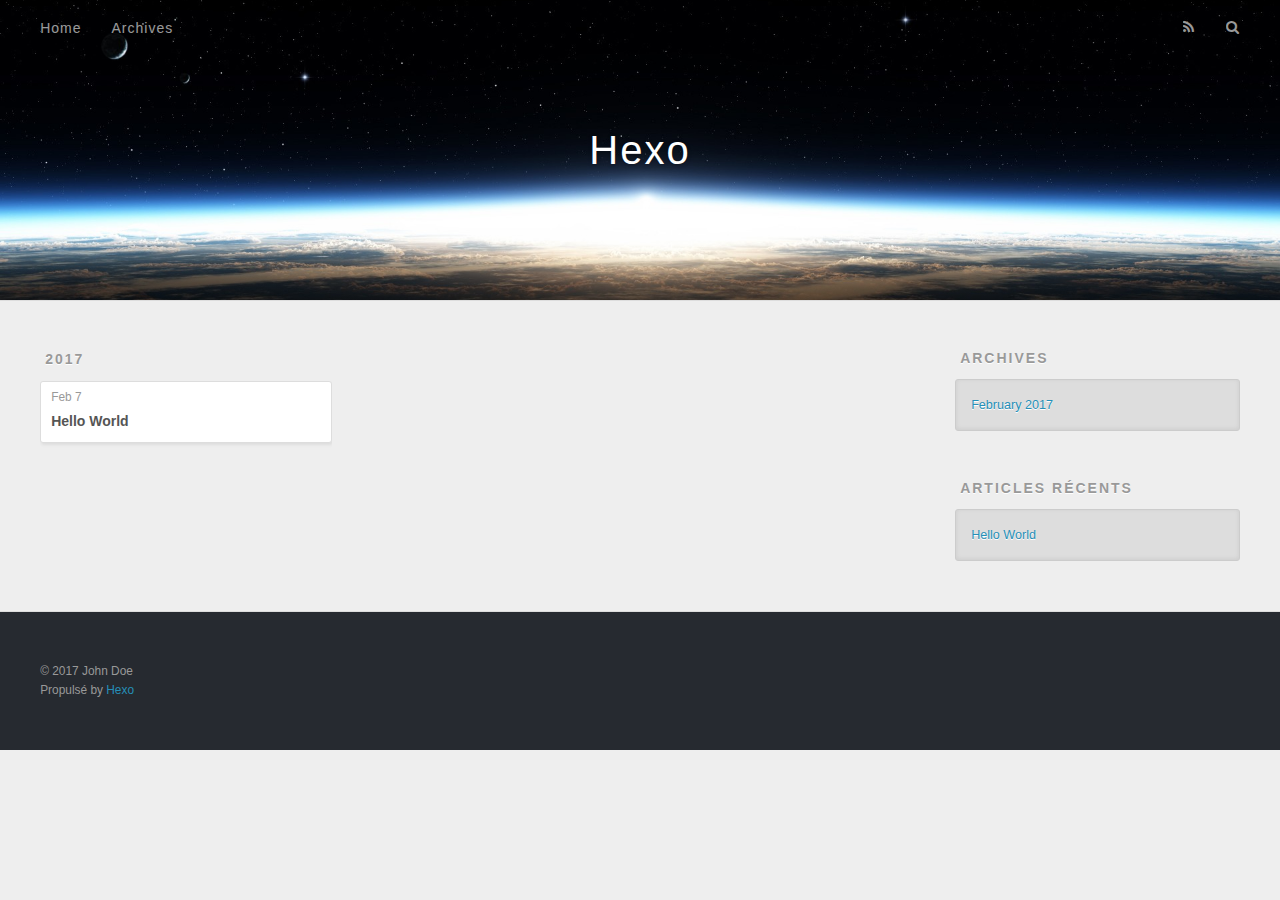
==== archives/index.html @ 450fa6f1 "Site updated: 2017-02-07 15:50:52" ====
<!DOCTYPE html>
<html>
<head>
  <meta charset="utf-8">
  
  <title>Archives | Hexo</title>
  <meta name="viewport" content="width=device-width, initial-scale=1, maximum-scale=1">
  <meta property="og:type" content="website">
<meta property="og:title" content="Hexo">
<meta property="og:url" content="http://yoursite.com/archives/index.html">
<meta property="og:site_name" content="Hexo">
<meta name="twitter:card" content="summary">
<meta name="twitter:title" content="Hexo">
  
    <link rel="alternate" href="/atom.xml" title="Hexo" type="application/atom+xml">
  
  
    <link rel="icon" href="/favicon.png">
  
  
    <link href="//fonts.googleapis.com/css?family=Source+Code+Pro" rel="stylesheet" type="text/css">
  
  <link rel="stylesheet" href="/css/style.css">
  

</head>

<body>
  <div id="container">
    <div id="wrap">
      <header id="header">
  <div id="banner"></div>
  <div id="header-outer" class="outer">
    <div id="header-title" class="inner">
      <h1 id="logo-wrap">
        <a href="/" id="logo">Hexo</a>
      </h1>
      
    </div>
    <div id="header-inner" class="inner">
      <nav id="main-nav">
        <a id="main-nav-toggle" class="nav-icon"></a>
        
          <a class="main-nav-link" href="/">Home</a>
        
          <a class="main-nav-link" href="/archives">Archives</a>
        
      </nav>
      <nav id="sub-nav">
        
          <a id="nav-rss-link" class="nav-icon" href="/atom.xml" title="Flux RSS"></a>
        
        <a id="nav-search-btn" class="nav-icon" title="Rechercher"></a>
      </nav>
      <div id="search-form-wrap">
        <form action="//google.com/search" method="get" accept-charset="UTF-8" class="search-form"><input type="search" name="q" results="0" class="search-form-input" placeholder="Search"><button type="submit" class="search-form-submit">&#xF002;</button><input type="hidden" name="sitesearch" value="http://yoursite.com"></form>
      </div>
    </div>
  </div>
</header>
      <div class="outer">
        <section id="main">
  
  
    
    
      
      
      <section class="archives-wrap">
        <div class="archive-year-wrap">
          <a href="/archives/2017" class="archive-year">2017</a>
        </div>
        <div class="archives">
    
    <article class="archive-article archive-type-post">
  <div class="archive-article-inner">
    <header class="archive-article-header">
      <a href="/2017/02/07/hello-world/" class="archive-article-date">
  <time datetime="2017-02-07T06:46:57.285Z" itemprop="datePublished">Feb 7</time>
</a>
      
  
    <h1 itemprop="name">
      <a class="archive-article-title" href="/2017/02/07/hello-world/">Hello World</a>
    </h1>
  

    </header>
  </div>
</article>
  
  
    </div></section>
  

</section>
        
          <aside id="sidebar">
  
    

  
    

  
    
  
    
  <div class="widget-wrap">
    <h3 class="widget-title">Archives</h3>
    <div class="widget">
      <ul class="archive-list"><li class="archive-list-item"><a class="archive-list-link" href="/archives/2017/02/">February 2017</a></li></ul>
    </div>
  </div>


  
    
  <div class="widget-wrap">
    <h3 class="widget-title">Articles récents</h3>
    <div class="widget">
      <ul>
        
          <li>
            <a href="/2017/02/07/hello-world/">Hello World</a>
          </li>
        
      </ul>
    </div>
  </div>

  
</aside>
        
      </div>
      <footer id="footer">
  
  <div class="outer">
    <div id="footer-info" class="inner">
      &copy; 2017 John Doe<br>
      Propulsé by <a href="http://hexo.io/" target="_blank">Hexo</a>
    </div>
  </div>
</footer>
    </div>
    <nav id="mobile-nav">
  
    <a href="/" class="mobile-nav-link">Home</a>
  
    <a href="/archives" class="mobile-nav-link">Archives</a>
  
</nav>
    

<script src="//ajax.googleapis.com/ajax/libs/jquery/2.0.3/jquery.min.js"></script>


  <link rel="stylesheet" href="/fancybox/jquery.fancybox.css">
  <script src="/fancybox/jquery.fancybox.pack.js"></script>


<script src="/js/script.js"></script>

  </div>
</body>
</html>
---- css/style.css ----
body {
  width: 100%;
}
body:before,
body:after {
  content: "";
  display: table;
}
body:after {
  clear: both;
}
html,
body,
div,
span,
applet,
object,
iframe,
h1,
h2,
h3,
h4,
h5,
h6,
p,
blockquote,
pre,
a,
abbr,
acronym,
address,
big,
cite,
code,
del,
dfn,
em,
img,
ins,
kbd,
q,
s,
samp,
small,
strike,
strong,
sub,
sup,
tt,
var,
dl,
dt,
dd,
ol,
ul,
li,
fieldset,
form,
label,
legend,
table,
caption,
tbody,
tfoot,
thead,
tr,
th,
td {
  margin: 0;
  padding: 0;
  border: 0;
  outline: 0;
  font-weight: inherit;
  font-style: inherit;
  font-family: inherit;
  font-size: 100%;
  vertical-align: baseline;
}
body {
  line-height: 1;
  color: #000;
  background: #fff;
}
ol,
ul {
  list-style: none;
}
table {
  border-collapse: separate;
  border-spacing: 0;
  vertical-align: middle;
}
caption,
th,
td {
  text-align: left;
  font-weight: normal;
  vertical-align: middle;
}
a img {
  border: none;
}
input,
button {
  margin: 0;
  padding: 0;
}
input::-moz-focus-inner,
button::-moz-focus-inner {
  border: 0;
  padding: 0;
}
@font-face {
  font-family: FontAwesome;
  font-style: normal;
  font-weight: normal;
  src: url("fonts/fontawesome-webfont.eot?v=#4.0.3");
  src: url("fonts/fontawesome-webfont.eot?#iefix&v=#4.0.3") format("embedded-opentype"), url("fonts/fontawesome-webfont.woff?v=#4.0.3") format("woff"), url("fonts/fontawesome-webfont.ttf?v=#4.0.3") format("truetype"), url("fonts/fontawesome-webfont.svg#fontawesomeregular?v=#4.0.3") format("svg");
}
html,
body,
#container {
  height: 100%;
}
body {
  background: #eee;
  font: 14px "Helvetica Neue", Helvetica, Arial, sans-serif;
  -webkit-text-size-adjust: 100%;
}
.outer {
  max-width: 1220px;
  margin: 0 auto;
  padding: 0 20px;
}
.outer:before,
.outer:after {
  content: "";
  display: table;
}
.outer:after {
  clear: both;
}
.inner {
  display: inline;
  float: left;
  width: 98.33333333333333%;
  margin: 0 0.833333333333333%;
}
.left,
.alignleft {
  float: left;
}
.right,
.alignright {
  float: right;
}
.clear {
  clear: both;
}
#container {
  position: relative;
}
.mobile-nav-on {
  overflow: hidden;
}
#wrap {
  height: 100%;
  width: 100%;
  position: absolute;
  top: 0;
  left: 0;
  -webkit-transition: 0.2s ease-out;
  -moz-transition: 0.2s ease-out;
  -ms-transition: 0.2s ease-out;
  transition: 0.2s ease-out;
  z-index: 1;
  background: #eee;
}
.mobile-nav-on #wrap {
  left: 280px;
}
@media screen and (min-width: 768px) {
  #main {
    display: inline;
    float: left;
    width: 73.33333333333333%;
    margin: 0 0.833333333333333%;
  }
}
.article-date,
.article-category-link,
.archive-year,
.widget-title {
  text-decoration: none;
  text-transform: uppercase;
  letter-spacing: 2px;
  color: #999;
  margin-bottom: 1em;
  margin-left: 5px;
  line-height: 1em;
  text-shadow: 0 1px #fff;
  font-weight: bold;
}
.article-inner,
.archive-article-inner {
  background: #fff;
  -webkit-box-shadow: 1px 2px 3px #ddd;
  box-shadow: 1px 2px 3px #ddd;
  border: 1px solid #ddd;
  border-radius: 3px;
}
.article-entry h1,
.widget h1 {
  font-size: 2em;
}
.article-entry h2,
.widget h2 {
  font-size: 1.5em;
}
.article-entry h3,
.widget h3 {
  font-size: 1.3em;
}
.article-entry h4,
.widget h4 {
  font-size: 1.2em;
}
.article-entry h5,
.widget h5 {
  font-size: 1em;
}
.article-entry h6,
.widget h6 {
  font-size: 1em;
  color: #999;
}
.article-entry hr,
.widget hr {
  border: 1px dashed #ddd;
}
.article-entry strong,
.widget strong {
  font-weight: bold;
}
.article-entry em,
.widget em,
.article-entry cite,
.widget cite {
  font-style: italic;
}
.article-entry sup,
.widget sup,
.article-entry sub,
.widget sub {
  font-size: 0.75em;
  line-height: 0;
  position: relative;
  vertical-align: baseline;
}
.article-entry sup,
.widget sup {
  top: -0.5em;
}
.article-entry sub,
.widget sub {
  bottom: -0.2em;
}
.article-entry small,
.widget small {
  font-size: 0.85em;
}
.article-entry acronym,
.widget acronym,
.article-entry abbr,
.widget abbr {
  border-bottom: 1px dotted;
}
.article-entry ul,
.widget ul,
.article-entry ol,
.widget ol,
.article-entry dl,
.widget dl {
  margin: 0 20px;
  line-height: 1.6em;
}
.article-entry ul ul,
.widget ul ul,
.article-entry ol ul,
.widget ol ul,
.article-entry ul ol,
.widget ul ol,
.article-entry ol ol,
.widget ol ol {
  margin-top: 0;
  margin-bottom: 0;
}
.article-entry ul,
.widget ul {
  list-style: disc;
}
.article-entry ol,
.widget ol {
  list-style: decimal;
}
.article-entry dt,
.widget dt {
  font-weight: bold;
}
#header {
  height: 300px;
  position: relative;
  border-bottom: 1px solid #ddd;
}
#header:before,
#header:after {
  content: "";
  position: absolute;
  left: 0;
  right: 0;
  height: 40px;
}
#header:before {
  top: 0;
  background: -webkit-linear-gradient(rgba(0,0,0,0.2), transparent);
  background: -moz-linear-gradient(rgba(0,0,0,0.2), transparent);
  background: -ms-linear-gradient(rgba(0,0,0,0.2), transparent);
  background: linear-gradient(rgba(0,0,0,0.2), transparent);
}
#header:after {
  bottom: 0;
  background: -webkit-linear-gradient(transparent, rgba(0,0,0,0.2));
  background: -moz-linear-gradient(transparent, rgba(0,0,0,0.2));
  background: -ms-linear-gradient(transparent, rgba(0,0,0,0.2));
  background: linear-gradient(transparent, rgba(0,0,0,0.2));
}
#header-outer {
  height: 100%;
  position: relative;
}
#header-inner {
  position: relative;
  overflow: hidden;
}
#banner {
  position: absolute;
  top: 0;
  left: 0;
  width: 100%;
  height: 100%;
  background: url("images/banner.jpg") center #000;
  -webkit-background-size: cover;
  -moz-background-size: cover;
  background-size: cover;
  z-index: -1;
}
#header-title {
  text-align: center;
  height: 40px;
  position: absolute;
  top: 50%;
  left: 0;
  margin-top: -20px;
}
#logo,
#subtitle {
  text-decoration: none;
  color: #fff;
  font-weight: 300;
  text-shadow: 0 1px 4px rgba(0,0,0,0.3);
}
#logo {
  font-size: 40px;
  line-height: 40px;
  letter-spacing: 2px;
}
#subtitle {
  font-size: 16px;
  line-height: 16px;
  letter-spacing: 1px;
}
#subtitle-wrap {
  margin-top: 16px;
}
#main-nav {
  float: left;
  margin-left: -15px;
}
.nav-icon,
.main-nav-link {
  float: left;
  color: #fff;
  opacity: 0.6;
  text-decoration: none;
  text-shadow: 0 1px rgba(0,0,0,0.2);
  -webkit-transition: opacity 0.2s;
  -moz-transition: opacity 0.2s;
  -ms-transition: opacity 0.2s;
  transition: opacity 0.2s;
  display: block;
  padding: 20px 15px;
}
.nav-icon:hover,
.main-nav-link:hover {
  opacity: 1;
}
.nav-icon {
  font-family: FontAwesome;
  text-align: center;
  font-size: 14px;
  width: 14px;
  height: 14px;
  padding: 20px 15px;
  position: relative;
  cursor: pointer;
}
.main-nav-link {
  font-weight: 300;
  letter-spacing: 1px;
}
@media screen and (max-width: 479px) {
  .main-nav-link {
    display: none;
  }
}
#main-nav-toggle {
  display: none;
}
#main-nav-toggle:before {
  content: "\f0c9";
}
@media screen and (max-width: 479px) {
  #main-nav-toggle {
    display: block;
  }
}
#sub-nav {
  float: right;
  margin-right: -15px;
}
#nav-rss-link:before {
  content: "\f09e";
}
#nav-search-btn:before {
  content: "\f002";
}
#search-form-wrap {
  position: absolute;
  top: 15px;
  width: 150px;
  height: 30px;
  right: -150px;
  opacity: 0;
  -webkit-transition: 0.2s ease-out;
  -moz-transition: 0.2s ease-out;
  -ms-transition: 0.2s ease-out;
  transition: 0.2s ease-out;
}
#search-form-wrap.on {
  opacity: 1;
  right: 0;
}
@media screen and (max-width: 479px) {
  #search-form-wrap {
    width: 100%;
    right: -100%;
  }
}
.search-form {
  position: absolute;
  top: 0;
  left: 0;
  right: 0;
  background: #fff;
  padding: 5px 15px;
  border-radius: 15px;
  -webkit-box-shadow: 0 0 10px rgba(0,0,0,0.3);
  box-shadow: 0 0 10px rgba(0,0,0,0.3);
}
.search-form-input {
  border: none;
  background: none;
  color: #555;
  width: 100%;
  font: 13px "Helvetica Neue", Helvetica, Arial, sans-serif;
  outline: none;
}
.search-form-input::-webkit-search-results-decoration,
.search-form-input::-webkit-search-cancel-button {
  -webkit-appearance: none;
}
.search-form-submit {
  position: absolute;
  top: 50%;
  right: 10px;
  margin-top: -7px;
  font: 13px FontAwesome;
  border: none;
  background: none;
  color: #bbb;
  cursor: pointer;
}
.search-form-submit:hover,
.search-form-submit:focus {
  color: #777;
}
.article {
  margin: 50px 0;
}
.article-inner {
  overflow: hidden;
}
.article-meta:before,
.article-meta:after {
  content: "";
  display: table;
}
.article-meta:after {
  clear: both;
}
.article-date {
  float: left;
}
.article-category {
  float: left;
  line-height: 1em;
  color: #ccc;
  text-shadow: 0 1px #fff;
  margin-left: 8px;
}
.article-category:before {
  content: "\2022";
}
.article-category-link {
  margin: 0 12px 1em;
}
.article-header {
  padding: 20px 20px 0;
}
.article-title {
  text-decoration: none;
  font-size: 2em;
  font-weight: bold;
  color: #555;
  line-height: 1.1em;
  -webkit-transition: color 0.2s;
  -moz-transition: color 0.2s;
  -ms-transition: color 0.2s;
  transition: color 0.2s;
}
a.article-title:hover {
  color: #258fb8;
}
.article-entry {
  color: #555;
  padding: 0 20px;
}
.article-entry:before,
.article-entry:after {
  content: "";
  display: table;
}
.article-entry:after {
  clear: both;
}
.article-entry p,
.article-entry table {
  line-height: 1.6em;
  margin: 1.6em 0;
}
.article-entry h1,
.article-entry h2,
.article-entry h3,
.article-entry h4,
.article-entry h5,
.article-entry h6 {
  font-weight: bold;
}
.article-entry h1,
.article-entry h2,
.article-entry h3,
.article-entry h4,
.article-entry h5,
.article-entry h6 {
  line-height: 1.1em;
  margin: 1.1em 0;
}
.article-entry a {
  color: #258fb8;
  text-decoration: none;
}
.article-entry a:hover {
  text-decoration: underline;
}
.article-entry ul,
.article-entry ol,
.article-entry dl {
  margin-top: 1.6em;
  margin-bottom: 1.6em;
}
.article-entry img,
.article-entry video {
  max-width: 100%;
  height: auto;
  display: block;
  margin: auto;
}
.article-entry iframe {
  border: none;
}
.article-entry table {
  width: 100%;
  border-collapse: collapse;
  border-spacing: 0;
}
.article-entry th {
  font-weight: bold;
  border-bottom: 3px solid #ddd;
  padding-bottom: 0.5em;
}
.article-entry td {
  border-bottom: 1px solid #ddd;
  padding: 10px 0;
}
.article-entry blockquote {
  font-family: Georgia, "Times New Roman", serif;
  font-size: 1.4em;
  margin: 1.6em 20px;
  text-align: center;
}
.article-entry blockquote footer {
  font-size: 14px;
  margin: 1.6em 0;
  font-family: "Helvetica Neue", Helvetica, Arial, sans-serif;
}
.article-entry blockquote footer cite:before {
  content: "—";
  padding: 0 0.5em;
}
.article-entry .pullquote {
  text-align: left;
  width: 45%;
  margin: 0;
}
.article-entry .pullquote.left {
  margin-left: 0.5em;
  margin-right: 1em;
}
.article-entry .pullquote.right {
  margin-right: 0.5em;
  margin-left: 1em;
}
.article-entry .caption {
  color: #999;
  display: block;
  font-size: 0.9em;
  margin-top: 0.5em;
  position: relative;
  text-align: center;
}
.article-entry .video-container {
  position: relative;
  padding-top: 56.25%;
  height: 0;
  overflow: hidden;
}
.article-entry .video-container iframe,
.article-entry .video-container object,
.article-entry .video-container embed {
  position: absolute;
  top: 0;
  left: 0;
  width: 100%;
  height: 100%;
  margin-top: 0;
}
.article-more-link a {
  display: inline-block;
  line-height: 1em;
  padding: 6px 15px;
  border-radius: 15px;
  background: #eee;
  color: #999;
  text-shadow: 0 1px #fff;
  text-decoration: none;
}
.article-more-link a:hover {
  background: #258fb8;
  color: #fff;
  text-decoration: none;
  text-shadow: 0 1px #1e7293;
}
.article-footer {
  font-size: 0.85em;
  line-height: 1.6em;
  border-top: 1px solid #ddd;
  padding-top: 1.6em;
  margin: 0 20px 20px;
}
.article-footer:before,
.article-footer:after {
  content: "";
  display: table;
}
.article-footer:after {
  clear: both;
}
.article-footer a {
  color: #999;
  text-decoration: none;
}
.article-footer a:hover {
  color: #555;
}
.article-tag-list-item {
  float: left;
  margin-right: 10px;
}
.article-tag-list-link:before {
  content: "#";
}
.article-comment-link {
  float: right;
}
.article-comment-link:before {
  content: "\f075";
  font-family: FontAwesome;
  padding-right: 8px;
}
.article-share-link {
  cursor: pointer;
  float: right;
  margin-left: 20px;
}
.article-share-link:before {
  content: "\f064";
  font-family: FontAwesome;
  padding-right: 6px;
}
#article-nav {
  position: relative;
}
#article-nav:before,
#article-nav:after {
  content: "";
  display: table;
}
#article-nav:after {
  clear: both;
}
@media screen and (min-width: 768px) {
  #article-nav {
    margin: 50px 0;
  }
  #article-nav:before {
    width: 8px;
    height: 8px;
    position: absolute;
    top: 50%;
    left: 50%;
    margin-top: -4px;
    margin-left: -4px;
    content: "";
    border-radius: 50%;
    background: #ddd;
    -webkit-box-shadow: 0 1px 2px #fff;
    box-shadow: 0 1px 2px #fff;
  }
}
.article-nav-link-wrap {
  text-decoration: none;
  text-shadow: 0 1px #fff;
  color: #999;
  -webkit-box-sizing: border-box;
  -moz-box-sizing: border-box;
  box-sizing: border-box;
  margin-top: 50px;
  text-align: center;
  display: block;
}
.article-nav-link-wrap:hover {
  color: #555;
}
@media screen and (min-width: 768px) {
  .article-nav-link-wrap {
    width: 50%;
    margin-top: 0;
  }
}
@media screen and (min-width: 768px) {
  #article-nav-newer {
    float: left;
    text-align: right;
    padding-right: 20px;
  }
}
@media screen and (min-width: 768px) {
  #article-nav-older {
    float: right;
    text-align: left;
    padding-left: 20px;
  }
}
.article-nav-caption {
  text-transform: uppercase;
  letter-spacing: 2px;
  color: #ddd;
  line-height: 1em;
  font-weight: bold;
}
#article-nav-newer .article-nav-caption {
  margin-right: -2px;
}
.article-nav-title {
  font-size: 0.85em;
  line-height: 1.6em;
  margin-top: 0.5em;
}
.article-share-box {
  position: absolute;
  display: none;
  background: #fff;
  -webkit-box-shadow: 1px 2px 10px rgba(0,0,0,0.2);
  box-shadow: 1px 2px 10px rgba(0,0,0,0.2);
  border-radius: 3px;
  margin-left: -145px;
  overflow: hidden;
  z-index: 1;
}
.article-share-box.on {
  display: block;
}
.article-share-input {
  width: 100%;
  background: none;
  -webkit-box-sizing: border-box;
  -moz-box-sizing: border-box;
  box-sizing: border-box;
  font: 14px "Helvetica Neue", Helvetica, Arial, sans-serif;
  padding: 0 15px;
  color: #555;
  outline: none;
  border: 1px solid #ddd;
  border-radius: 3px 3px 0 0;
  height: 36px;
  line-height: 36px;
}
.article-share-links {
  background: #eee;
}
.article-share-links:before,
.article-share-links:after {
  content: "";
  display: table;
}
.article-share-links:after {
  clear: both;
}
.article-share-twitter,
.article-share-facebook,
.article-share-pinterest,
.article-share-google {
  width: 50px;
  height: 36px;
  display: block;
  float: left;
  position: relative;
  color: #999;
  text-shadow: 0 1px #fff;
}
.article-share-twitter:before,
.article-share-facebook:before,
.article-share-pinterest:before,
.article-share-google:before {
  font-size: 20px;
  font-family: FontAwesome;
  width: 20px;
  height: 20px;
  position: absolute;
  top: 50%;
  left: 50%;
  margin-top: -10px;
  margin-left: -10px;
  text-align: center;
}
.article-share-twitter:hover,
.article-share-facebook:hover,
.article-share-pinterest:hover,
.article-share-google:hover {
  color: #fff;
}
.article-share-twitter:before {
  content: "\f099";
}
.article-share-twitter:hover {
  background: #00aced;
  text-shadow: 0 1px #008abe;
}
.article-share-facebook:before {
  content: "\f09a";
}
.article-share-facebook:hover {
  background: #3b5998;
  text-shadow: 0 1px #2f477a;
}
.article-share-pinterest:before {
  content: "\f0d2";
}
.article-share-pinterest:hover {
  background: #cb2027;
  text-shadow: 0 1px #a21a1f;
}
.article-share-google:before {
  content: "\f0d5";
}
.article-share-google:hover {
  background: #dd4b39;
  text-shadow: 0 1px #be3221;
}
.article-gallery {
  background: #000;
  position: relative;
}
.article-gallery-photos {
  position: relative;
  overflow: hidden;
}
.article-gallery-img {
  display: none;
  max-width: 100%;
}
.article-gallery-img:first-child {
  display: block;
}
.article-gallery-img.loaded {
  position: absolute;
  display: block;
}
.article-gallery-img img {
  display: block;
  max-width: 100%;
  margin: 0 auto;
}
#comments {
  background: #fff;
  -webkit-box-shadow: 1px 2px 3px #ddd;
  box-shadow: 1px 2px 3px #ddd;
  padding: 20px;
  border: 1px solid #ddd;
  border-radius: 3px;
  margin: 50px 0;
}
#comments a {
  color: #258fb8;
}
.archives-wrap {
  margin: 50px 0;
}
.archives:before,
.archives:after {
  content: "";
  display: table;
}
.archives:after {
  clear: both;
}
.archive-year-wrap {
  margin-bottom: 1em;
}
.archives {
  -webkit-column-gap: 10px;
  -moz-column-gap: 10px;
  column-gap: 10px;
}
@media screen and (min-width: 480px) and (max-width: 767px) {
  .archives {
    -webkit-column-count: 2;
    -moz-column-count: 2;
    column-count: 2;
  }
}
@media screen and (min-width: 768px) {
  .archives {
    -webkit-column-count: 3;
    -moz-column-count: 3;
    column-count: 3;
  }
}
.archive-article {
  -webkit-column-break-inside: avoid;
  page-break-inside: avoid;
  overflow: hidden;
  break-inside: avoid-column;
}
.archive-article-inner {
  padding: 10px;
  margin-bottom: 15px;
}
.archive-article-title {
  text-decoration: none;
  font-weight: bold;
  color: #555;
  -webkit-transition: color 0.2s;
  -moz-transition: color 0.2s;
  -ms-transition: color 0.2s;
  transition: color 0.2s;
  line-height: 1.6em;
}
.archive-article-title:hover {
  color: #258fb8;
}
.archive-article-footer {
  margin-top: 1em;
}
.archive-article-date {
  color: #999;
  text-decoration: none;
  font-size: 0.85em;
  line-height: 1em;
  margin-bottom: 0.5em;
  display: block;
}
#page-nav {
  margin: 50px auto;
  background: #fff;
  -webkit-box-shadow: 1px 2px 3px #ddd;
  box-shadow: 1px 2px 3px #ddd;
  border: 1px solid #ddd;
  border-radius: 3px;
  text-align: center;
  color: #999;
  overflow: hidden;
}
#page-nav:before,
#page-nav:after {
  content: "";
  display: table;
}
#page-nav:after {
  clear: both;
}
#page-nav a,
#page-nav span {
  padding: 10px 20px;
  line-height: 1;
  height: 2ex;
}
#page-nav a {
  color: #999;
  text-decoration: none;
}
#page-nav a:hover {
  background: #999;
  color: #fff;
}
#page-nav .prev {
  float: left;
}
#page-nav .next {
  float: right;
}
#page-nav .page-number {
  display: inline-block;
}
@media screen and (max-width: 479px) {
  #page-nav .page-number {
    display: none;
  }
}
#page-nav .current {
  color: #555;
  font-weight: bold;
}
#page-nav .space {
  color: #ddd;
}
#footer {
  background: #262a30;
  padding: 50px 0;
  border-top: 1px solid #ddd;
  color: #999;
}
#footer a {
  color: #258fb8;
  text-decoration: none;
}
#footer a:hover {
  text-decoration: underline;
}
#footer-info {
  line-height: 1.6em;
  font-size: 0.85em;
}
.article-entry pre,
.article-entry .highlight {
  background: #2d2d2d;
  margin: 0 -20px;
  padding: 15px 20px;
  border-style: solid;
  border-color: #ddd;
  border-width: 1px 0;
  overflow: auto;
  color: #ccc;
  line-height: 22.400000000000002px;
}
.article-entry .highlight .gutter pre,
.article-entry .gist .gist-file .gist-data .line-numbers {
  color: #666;
  font-size: 0.85em;
}
.article-entry pre,
.article-entry code {
  font-family: "Source Code Pro", Consolas, Monaco, Menlo, Consolas, monospace;
}
.article-entry code {
  background: #eee;
  text-shadow: 0 1px #fff;
  padding: 0 0.3em;
}
.article-entry pre code {
  background: none;
  text-shadow: none;
  padding: 0;
}
.article-entry .highlight pre {
  border: none;
  margin: 0;
  padding: 0;
}
.article-entry .highlight table {
  margin: 0;
  width: auto;
}
.article-entry .highlight td {
  border: none;
  padding: 0;
}
.article-entry .highlight figcaption {
  font-size: 0.85em;
  color: #999;
  line-height: 1em;
  margin-bottom: 1em;
}
.article-entry .highlight figcaption:before,
.article-entry .highlight figcaption:after {
  content: "";
  display: table;
}
.article-entry .highlight figcaption:after {
  clear: both;
}
.article-entry .highlight figcaption a {
  float: right;
}
.article-entry .highlight .gutter pre {
  text-align: right;
  padding-right: 20px;
}
.article-entry .highlight .line {
  height: 22.400000000000002px;
}
.article-entry .highlight .line.marked {
  background: #515151;
}
.article-entry .gist {
  margin: 0 -20px;
  border-style: solid;
  border-color: #ddd;
  border-width: 1px 0;
  background: #2d2d2d;
  padding: 15px 20px 15px 0;
}
.article-entry .gist .gist-file {
  border: none;
  font-family: "Source Code Pro", Consolas, Monaco, Menlo, Consolas, monospace;
  margin: 0;
}
.article-entry .gist .gist-file .gist-data {
  background: none;
  border: none;
}
.article-entry .gist .gist-file .gist-data .line-numbers {
  background: none;
  border: none;
  padding: 0 20px 0 0;
}
.article-entry .gist .gist-file .gist-data .line-data {
  padding: 0 !important;
}
.article-entry .gist .gist-file .highlight {
  margin: 0;
  padding: 0;
  border: none;
}
.article-entry .gist .gist-file .gist-meta {
  background: #2d2d2d;
  color: #999;
  font: 0.85em "Helvetica Neue", Helvetica, Arial, sans-serif;
  text-shadow: 0 0;
  padding: 0;
  margin-top: 1em;
  margin-left: 20px;
}
.article-entry .gist .gist-file .gist-meta a {
  color: #258fb8;
  font-weight: normal;
}
.article-entry .gist .gist-file .gist-meta a:hover {
  text-decoration: underline;
}
pre .comment,
pre .title {
  color: #999;
}
pre .variable,
pre .attribute,
pre .tag,
pre .regexp,
pre .ruby .constant,
pre .xml .tag .title,
pre .xml .pi,
pre .xml .doctype,
pre .html .doctype,
pre .css .id,
pre .css .class,
pre .css .pseudo {
  color: #f2777a;
}
pre .number,
pre .preprocessor,
pre .built_in,
pre .literal,
pre .params,
pre .constant {
  color: #f99157;
}
pre .class,
pre .ruby .class .title,
pre .css .rules .attribute {
  color: #9c9;
}
pre .string,
pre .value,
pre .inheritance,
pre .header,
pre .ruby .symbol,
pre .xml .cdata {
  color: #9c9;
}
pre .css .hexcolor {
  color: #6cc;
}
pre .function,
pre .python .decorator,
pre .python .title,
pre .ruby .function .title,
pre .ruby .title .keyword,
pre .perl .sub,
pre .javascript .title,
pre .coffeescript .title {
  color: #69c;
}
pre .keyword,
pre .javascript .function {
  color: #c9c;
}
@media screen and (max-width: 479px) {
  #mobile-nav {
    position: absolute;
    top: 0;
    left: 0;
    width: 280px;
    height: 100%;
    background: #191919;
    border-right: 1px solid #fff;
  }
}
@media screen and (max-width: 479px) {
  .mobile-nav-link {
    display: block;
    color: #999;
    text-decoration: none;
    padding: 15px 20px;
    font-weight: bold;
  }
  .mobile-nav-link:hover {
    color: #fff;
  }
}
@media screen and (min-width: 768px) {
  #sidebar {
    display: inline;
    float: left;
    width: 23.333333333333332%;
    margin: 0 0.833333333333333%;
  }
}
.widget-wrap {
  margin: 50px 0;
}
.widget {
  color: #777;
  text-shadow: 0 1px #fff;
  background: #ddd;
  -webkit-box-shadow: 0 -1px 4px #ccc inset;
  box-shadow: 0 -1px 4px #ccc inset;
  border: 1px solid #ccc;
  padding: 15px;
  border-radius: 3px;
}
.widget a {
  color: #258fb8;
  text-decoration: none;
}
.widget a:hover {
  text-decoration: underline;
}
.widget ul ul,
.widget ol ul,
.widget dl ul,
.widget ul ol,
.widget ol ol,
.widget dl ol,
.widget ul dl,
.widget ol dl,
.widget dl dl {
  margin-left: 15px;
  list-style: disc;
}
.widget {
  line-height: 1.6em;
  word-wrap: break-word;
  font-size: 0.9em;
}
.widget ul,
.widget ol {
  list-style: none;
  margin: 0;
}
.widget ul ul,
.widget ol ul,
.widget ul ol,
.widget ol ol {
  margin: 0 20px;
}
.widget ul ul,
.widget ol ul {
  list-style: disc;
}
.widget ul ol,
.widget ol ol {
  list-style: decimal;
}
.category-list-count,
.tag-list-count,
.archive-list-count {
  padding-left: 5px;
  color: #999;
  font-size: 0.85em;
}
.category-list-count:before,
.tag-list-count:before,
.archive-list-count:before {
  content: "(";
}
.category-list-count:after,
.tag-list-count:after,
.archive-list-count:after {
  content: ")";
}
.tagcloud a {
  margin-right: 5px;
  display: inline-block;
}
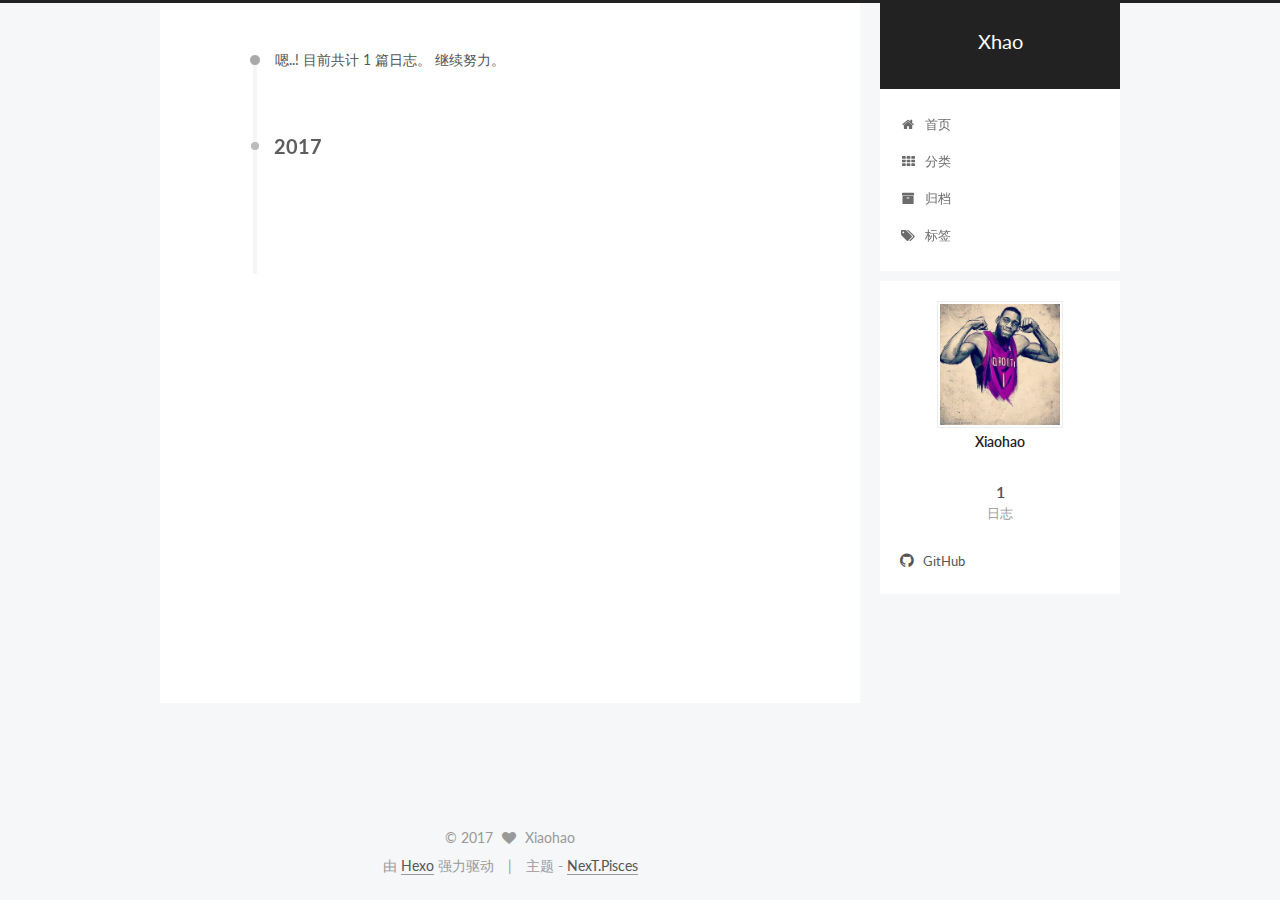
==== commit d52259ef: "Site updated: 2017-02-07 17:08:26" ====
--- a/archives/index.html
+++ b/archives/index.html
@@ -1,166 +1,550 @@
-<!DOCTYPE html>
-<html>
+<!doctype html>
+
+
+
+  
+
+
+<html class="theme-next pisces use-motion" lang="zh-Hans">
 <head>
-  <meta charset="utf-8">
-  
-  <title>Archives | Hexo</title>
-  <meta name="viewport" content="width=device-width, initial-scale=1, maximum-scale=1">
-  <meta property="og:type" content="website">
-<meta property="og:title" content="Hexo">
+  <meta charset="UTF-8"/>
+<meta http-equiv="X-UA-Compatible" content="IE=edge" />
+<meta name="viewport" content="width=device-width, initial-scale=1, maximum-scale=1"/>
+
+
+
+<meta http-equiv="Cache-Control" content="no-transform" />
+<meta http-equiv="Cache-Control" content="no-siteapp" />
+
+
+
+
+
+
+
+
+
+
+
+
+
+
+
+  
+  
+  <link href="/lib/fancybox/source/jquery.fancybox.css?v=2.1.5" rel="stylesheet" type="text/css" />
+
+
+
+
+  
+  
+  
+  
+
+  
+    
+    
+  
+
+  
+
+  
+
+  
+
+  
+
+  
+    
+    
+    <link href="//fonts.googleapis.com/css?family=Lato:300,300italic,400,400italic,700,700italic&subset=latin,latin-ext" rel="stylesheet" type="text/css">
+  
+
+
+
+
+
+
+<link href="/lib/font-awesome/css/font-awesome.min.css?v=4.6.2" rel="stylesheet" type="text/css" />
+
+<link href="/css/main.css?v=5.1.0" rel="stylesheet" type="text/css" />
+
+
+  <meta name="keywords" content="Hexo, NexT" />
+
+
+
+
+
+
+
+
+  <link rel="shortcut icon" type="image/x-icon" href="/favicon.ico?v=5.1.0" />
+
+
+
+
+
+
+<meta property="og:type" content="website">
+<meta property="og:title" content="Xhao">
 <meta property="og:url" content="http://yoursite.com/archives/index.html">
-<meta property="og:site_name" content="Hexo">
+<meta property="og:site_name" content="Xhao">
 <meta name="twitter:card" content="summary">
-<meta name="twitter:title" content="Hexo">
-  
-    <link rel="alternate" href="/atom.xml" title="Hexo" type="application/atom+xml">
-  
-  
-    <link rel="icon" href="/favicon.png">
-  
-  
-    <link href="//fonts.googleapis.com/css?family=Source+Code+Pro" rel="stylesheet" type="text/css">
-  
-  <link rel="stylesheet" href="/css/style.css">
-  
-
+<meta name="twitter:title" content="Xhao">
+
+
+
+<script type="text/javascript" id="hexo.configurations">
+  var NexT = window.NexT || {};
+  var CONFIG = {
+    root: '/',
+    scheme: 'Pisces',
+    sidebar: {"position":"right","display":"post"},
+    fancybox: true,
+    motion: true,
+    duoshuo: {
+      userId: '0',
+      author: '博主'
+    },
+    algolia: {
+      applicationID: '',
+      apiKey: '',
+      indexName: '',
+      hits: {"per_page":10},
+      labels: {"input_placeholder":"Search for Posts","hits_empty":"We didn't find any results for the search: ${query}","hits_stats":"${hits} results found in ${time} ms"}
+    }
+  };
+</script>
+
+
+
+  <link rel="canonical" href="http://yoursite.com/archives/"/>
+
+
+
+
+
+  <title> 归档 | Xhao </title>
 </head>
 
-<body>
-  <div id="container">
-    <div id="wrap">
-      <header id="header">
-  <div id="banner"></div>
-  <div id="header-outer" class="outer">
-    <div id="header-title" class="inner">
-      <h1 id="logo-wrap">
-        <a href="/" id="logo">Hexo</a>
+<body itemscope itemtype="http://schema.org/WebPage" lang="zh-Hans">
+
+  
+
+
+
+
+
+
+
+
+
+
+
+
+
+
+  
+  
+    
+  
+
+  <div class="container one-collumn sidebar-position-right  page-archive  ">
+    <div class="headband"></div>
+
+    <header id="header" class="header" itemscope itemtype="http://schema.org/WPHeader">
+      <div class="header-inner"><div class="site-meta ">
+  
+
+  <div class="custom-logo-site-title">
+    <a href="/"  class="brand" rel="start">
+      <span class="logo-line-before"><i></i></span>
+      <span class="site-title">Xhao</span>
+      <span class="logo-line-after"><i></i></span>
+    </a>
+  </div>
+    
+      <p class="site-subtitle"></p>
+    
+</div>
+
+<div class="site-nav-toggle">
+  <button>
+    <span class="btn-bar"></span>
+    <span class="btn-bar"></span>
+    <span class="btn-bar"></span>
+  </button>
+</div>
+
+<nav class="site-nav">
+  
+
+  
+    <ul id="menu" class="menu">
+      
+        
+        <li class="menu-item menu-item-home">
+          <a href="/" rel="section">
+            
+              <i class="menu-item-icon fa fa-fw fa-home"></i> <br />
+            
+            首页
+          </a>
+        </li>
+      
+        
+        <li class="menu-item menu-item-categories">
+          <a href="/categories" rel="section">
+            
+              <i class="menu-item-icon fa fa-fw fa-th"></i> <br />
+            
+            分类
+          </a>
+        </li>
+      
+        
+        <li class="menu-item menu-item-archives">
+          <a href="/archives" rel="section">
+            
+              <i class="menu-item-icon fa fa-fw fa-archive"></i> <br />
+            
+            归档
+          </a>
+        </li>
+      
+        
+        <li class="menu-item menu-item-tags">
+          <a href="/tags" rel="section">
+            
+              <i class="menu-item-icon fa fa-fw fa-tags"></i> <br />
+            
+            标签
+          </a>
+        </li>
+      
+
+      
+    </ul>
+  
+
+  
+</nav>
+
+
+
+ </div>
+    </header>
+
+    <main id="main" class="main">
+      <div class="main-inner">
+        <div class="content-wrap">
+          <div id="content" class="content">
+            
+
+  <section id="posts" class="posts-collapse">
+    <span class="archive-move-on"></span>
+
+    <span class="archive-page-counter">
+      
+      
+      
+        
+      
+      嗯..! 目前共计 1 篇日志。 继续努力。
+    </span>
+
+    
+
+      
+      
+      
+
+      
+        
+        <div class="collection-title">
+          <h2 class="archive-year motion-element" id="archive-year-2017">2017</h2>
+        </div>
+      
+      
+
+      
+
+  <article class="post post-type-normal" itemscope itemtype="http://schema.org/Article">
+    <header class="post-header">
+
+      <h1 class="post-title">
+        
+            <a class="post-title-link" href="/2017/02/07/hello-world/" itemprop="url">
+              
+                <span itemprop="name">xiaohao</span>
+              
+            </a>
+        
       </h1>
-      
-    </div>
-    <div id="header-inner" class="inner">
-      <nav id="main-nav">
-        <a id="main-nav-toggle" class="nav-icon"></a>
-        
-          <a class="main-nav-link" href="/">Home</a>
-        
-          <a class="main-nav-link" href="/archives">Archives</a>
-        
-      </nav>
-      <nav id="sub-nav">
-        
-          <a id="nav-rss-link" class="nav-icon" href="/atom.xml" title="Flux RSS"></a>
-        
-        <a id="nav-search-btn" class="nav-icon" title="Rechercher"></a>
-      </nav>
-      <div id="search-form-wrap">
-        <form action="//google.com/search" method="get" accept-charset="UTF-8" class="search-form"><input type="search" name="q" results="0" class="search-form-input" placeholder="Search"><button type="submit" class="search-form-submit">&#xF002;</button><input type="hidden" name="sitesearch" value="http://yoursite.com"></form>
+
+      <div class="post-meta">
+        <time class="post-time" itemprop="dateCreated"
+              datetime="2017-02-07T14:46:57+08:00"
+              content="2017-02-07" >
+          02-07
+        </time>
       </div>
+
+    </header>
+  </article>
+
+
+
+    
+
+  </section>
+
+  
+
+
+          
+          </div>
+          
+
+
+          
+
+        </div>
+        
+          
+  
+  <div class="sidebar-toggle">
+    <div class="sidebar-toggle-line-wrap">
+      <span class="sidebar-toggle-line sidebar-toggle-line-first"></span>
+      <span class="sidebar-toggle-line sidebar-toggle-line-middle"></span>
+      <span class="sidebar-toggle-line sidebar-toggle-line-last"></span>
     </div>
   </div>
-</header>
-      <div class="outer">
-        <section id="main">
-  
-  
-    
-    
-      
-      
-      <section class="archives-wrap">
-        <div class="archive-year-wrap">
-          <a href="/archives/2017" class="archive-year">2017</a>
+
+  <aside id="sidebar" class="sidebar">
+    <div class="sidebar-inner">
+
+      
+
+      
+
+      <section class="site-overview sidebar-panel sidebar-panel-active">
+        <div class="site-author motion-element" itemprop="author" itemscope itemtype="http://schema.org/Person">
+          <img class="site-author-image" itemprop="image"
+               src="/images/avatar.png"
+               alt="Xiaohao" />
+          <p class="site-author-name" itemprop="name">Xiaohao</p>
+          <p class="site-description motion-element" itemprop="description"></p>
         </div>
-        <div class="archives">
-    
-    <article class="archive-article archive-type-post">
-  <div class="archive-article-inner">
-    <header class="archive-article-header">
-      <a href="/2017/02/07/hello-world/" class="archive-article-date">
-  <time datetime="2017-02-07T06:46:57.285Z" itemprop="datePublished">Feb 7</time>
-</a>
-      
-  
-    <h1 itemprop="name">
-      <a class="archive-article-title" href="/2017/02/07/hello-world/">Hello World</a>
-    </h1>
-  
-
-    </header>
-  </div>
-</article>
-  
-  
-    </div></section>
-  
-
-</section>
-        
-          <aside id="sidebar">
-  
-    
-
-  
-    
-
-  
-    
-  
-    
-  <div class="widget-wrap">
-    <h3 class="widget-title">Archives</h3>
-    <div class="widget">
-      <ul class="archive-list"><li class="archive-list-item"><a class="archive-list-link" href="/archives/2017/02/">February 2017</a></li></ul>
+        <nav class="site-state motion-element">
+        
+          
+            <div class="site-state-item site-state-posts">
+              <a href="/archives">
+                <span class="site-state-item-count">1</span>
+                <span class="site-state-item-name">日志</span>
+              </a>
+            </div>
+          
+
+          
+
+          
+
+        </nav>
+
+        
+
+        <div class="links-of-author motion-element">
+          
+            
+              <span class="links-of-author-item">
+                <a href="https://github.com/xiaohao91" target="_blank" title="GitHub">
+                  
+                    <i class="fa fa-fw fa-github"></i>
+                  
+                  GitHub
+                </a>
+              </span>
+            
+          
+        </div>
+
+        
+        
+
+        
+        
+
+        
+
+
+      </section>
+
+      
+
+    </div>
+  </aside>
+
+
+        
+      </div>
+    </main>
+
+    <footer id="footer" class="footer">
+      <div class="footer-inner">
+        <div class="copyright" >
+  
+  &copy; 
+  <span itemprop="copyrightYear">2017</span>
+  <span class="with-love">
+    <i class="fa fa-heart"></i>
+  </span>
+  <span class="author" itemprop="copyrightHolder">Xiaohao</span>
+</div>
+
+
+<div class="powered-by">
+  由 <a class="theme-link" href="https://hexo.io">Hexo</a> 强力驱动
+</div>
+
+<div class="theme-info">
+  主题 -
+  <a class="theme-link" href="https://github.com/iissnan/hexo-theme-next">
+    NexT.Pisces
+  </a>
+</div>
+
+
+        
+
+        
+      </div>
+    </footer>
+
+    <div class="back-to-top">
+      <i class="fa fa-arrow-up"></i>
     </div>
   </div>
 
-
-  
-    
-  <div class="widget-wrap">
-    <h3 class="widget-title">Articles récents</h3>
-    <div class="widget">
-      <ul>
-        
-          <li>
-            <a href="/2017/02/07/hello-world/">Hello World</a>
-          </li>
-        
-      </ul>
-    </div>
-  </div>
-
-  
-</aside>
-        
-      </div>
-      <footer id="footer">
-  
-  <div class="outer">
-    <div id="footer-info" class="inner">
-      &copy; 2017 John Doe<br>
-      Propulsé by <a href="http://hexo.io/" target="_blank">Hexo</a>
-    </div>
-  </div>
-</footer>
-    </div>
-    <nav id="mobile-nav">
-  
-    <a href="/" class="mobile-nav-link">Home</a>
-  
-    <a href="/archives" class="mobile-nav-link">Archives</a>
-  
-</nav>
-    
-
-<script src="//ajax.googleapis.com/ajax/libs/jquery/2.0.3/jquery.min.js"></script>
-
-
-  <link rel="stylesheet" href="/fancybox/jquery.fancybox.css">
-  <script src="/fancybox/jquery.fancybox.pack.js"></script>
-
-
-<script src="/js/script.js"></script>
-
-  </div>
+  
+
+<script type="text/javascript">
+  if (Object.prototype.toString.call(window.Promise) !== '[object Function]') {
+    window.Promise = null;
+  }
+</script>
+
+
+
+
+
+
+
+
+
+  
+
+
+
+
+  
+  <script type="text/javascript" src="/lib/jquery/index.js?v=2.1.3"></script>
+
+  
+  <script type="text/javascript" src="/lib/fastclick/lib/fastclick.min.js?v=1.0.6"></script>
+
+  
+  <script type="text/javascript" src="/lib/jquery_lazyload/jquery.lazyload.js?v=1.9.7"></script>
+
+  
+  <script type="text/javascript" src="/lib/velocity/velocity.min.js?v=1.2.1"></script>
+
+  
+  <script type="text/javascript" src="/lib/velocity/velocity.ui.min.js?v=1.2.1"></script>
+
+  
+  <script type="text/javascript" src="/lib/fancybox/source/jquery.fancybox.pack.js?v=2.1.5"></script>
+
+
+  
+
+
+  <script type="text/javascript" src="/js/src/utils.js?v=5.1.0"></script>
+
+  <script type="text/javascript" src="/js/src/motion.js?v=5.1.0"></script>
+
+
+
+  
+  
+
+
+  <script type="text/javascript" src="/js/src/affix.js?v=5.1.0"></script>
+
+  <script type="text/javascript" src="/js/src/schemes/pisces.js?v=5.1.0"></script>
+
+
+
+  
+  
+    <script type="text/javascript" id="motion.page.archive">
+      $('.archive-year').velocity('transition.slideLeftIn');
+    </script>
+  
+
+
+  
+
+
+  <script type="text/javascript" src="/js/src/bootstrap.js?v=5.1.0"></script>
+
+
+
+  
+
+
+
+  
+
+
+
+
+	
+
+
+
+
+
+  
+
+
+
+
+
+  
+
+
+
+
+
+  
+
+
+
+  
+  
+
+  
+
+  
+
+  
+
+  
+
+
 </body>
-</html>+</html>
--- a/css/main.css
+++ b/css/main.css
@@ -0,0 +1,2872 @@
+/* normalize.css v3.0.2 | MIT License | git.io/normalize */
+html {
+  font-family: sans-serif; /* 1 */
+  -ms-text-size-adjust: 100%; /* 2 */
+  -webkit-text-size-adjust: 100%; /* 2 */
+}
+body {
+  margin: 0;
+}
+article,
+aside,
+details,
+figcaption,
+figure,
+footer,
+header,
+hgroup,
+main,
+menu,
+nav,
+section,
+summary {
+  display: block;
+}
+audio,
+canvas,
+progress,
+video {
+  display: inline-block; /* 1 */
+  vertical-align: baseline; /* 2 */
+}
+audio:not([controls]) {
+  display: none;
+  height: 0;
+}
+[hidden],
+template {
+  display: none;
+}
+a {
+  background-color: transparent;
+}
+a:active,
+a:hover {
+  outline: 0;
+}
+abbr[title] {
+  border-bottom: 1px dotted;
+}
+b,
+strong {
+  font-weight: bold;
+}
+dfn {
+  font-style: italic;
+}
+h1 {
+  font-size: 2em;
+  margin: 0.67em 0;
+}
+mark {
+  background: #ff0;
+  color: #000;
+}
+small {
+  font-size: 80%;
+}
+sub,
+sup {
+  font-size: 75%;
+  line-height: 0;
+  position: relative;
+  vertical-align: baseline;
+}
+sup {
+  top: -0.5em;
+}
+sub {
+  bottom: -0.25em;
+}
+img {
+  border: 0;
+}
+svg:not(:root) {
+  overflow: hidden;
+}
+figure {
+  margin: 1em 40px;
+}
+hr {
+  -moz-box-sizing: content-box;
+  box-sizing: content-box;
+  height: 0;
+}
+pre {
+  overflow: auto;
+}
+code,
+kbd,
+pre,
+samp {
+  font-family: monospace, monospace;
+  font-size: 1em;
+}
+button,
+input,
+optgroup,
+select,
+textarea {
+  color: inherit; /* 1 */
+  font: inherit; /* 2 */
+  margin: 0; /* 3 */
+}
+button {
+  overflow: visible;
+}
+button,
+select {
+  text-transform: none;
+}
+button,
+html input[type="button"],
+input[type="reset"],
+input[type="submit"] {
+  -webkit-appearance: button; /* 2 */
+  cursor: pointer; /* 3 */
+}
+button[disabled],
+html input[disabled] {
+  cursor: default;
+}
+button::-moz-focus-inner,
+input::-moz-focus-inner {
+  border: 0;
+  padding: 0;
+}
+input {
+  line-height: normal;
+}
+input[type="checkbox"],
+input[type="radio"] {
+  box-sizing: border-box; /* 1 */
+  padding: 0; /* 2 */
+}
+input[type="number"]::-webkit-inner-spin-button,
+input[type="number"]::-webkit-outer-spin-button {
+  height: auto;
+}
+input[type="search"] {
+  -webkit-appearance: textfield; /* 1 */
+  -moz-box-sizing: content-box;
+  -webkit-box-sizing: content-box; /* 2 */
+  box-sizing: content-box;
+}
+input[type="search"]::-webkit-search-cancel-button,
+input[type="search"]::-webkit-search-decoration {
+  -webkit-appearance: none;
+}
+fieldset {
+  border: 1px solid #c0c0c0;
+  margin: 0 2px;
+  padding: 0.35em 0.625em 0.75em;
+}
+legend {
+  border: 0; /* 1 */
+  padding: 0; /* 2 */
+}
+textarea {
+  overflow: auto;
+}
+optgroup {
+  font-weight: bold;
+}
+table {
+  border-collapse: collapse;
+  border-spacing: 0;
+}
+td,
+th {
+  padding: 0;
+}
+::selection {
+  background: #262a30;
+  color: #fff;
+}
+body {
+  position: relative;
+  font-family: 'Lato', "PingFang SC", "Microsoft YaHei", sans-serif;
+  font-size: 14px;
+  line-height: 2;
+  color: #555;
+  background: #f5f7f9;
+}
+@media (max-width: 767px) {
+  body {
+    padding-right: 0 !important;
+  }
+}
+@media (min-width: 768px) and (max-width: 991px) {
+  body {
+    padding-right: 0 !important;
+  }
+}
+@media (min-width: 1600px) {
+  body {
+    font-size: 16px;
+  }
+}
+h1,
+h2,
+h3,
+h4,
+h5,
+h6 {
+  margin: 0;
+  padding: 0;
+  font-weight: bold;
+  line-height: 1.5;
+  font-family: 'Lato', "PingFang SC", "Microsoft YaHei", sans-serif;
+}
+h2,
+h3,
+h4,
+h5,
+h6 {
+  margin: 20px 0 15px;
+}
+h1 {
+  font-size: 22px;
+}
+@media (max-width: 767px) {
+  h1 {
+    font-size: 18px;
+  }
+}
+h2 {
+  font-size: 20px;
+}
+@media (max-width: 767px) {
+  h2 {
+    font-size: 16px;
+  }
+}
+h3 {
+  font-size: 18px;
+}
+@media (max-width: 767px) {
+  h3 {
+    font-size: 14px;
+  }
+}
+h4 {
+  font-size: 16px;
+}
+@media (max-width: 767px) {
+  h4 {
+    font-size: 12px;
+  }
+}
+h5 {
+  font-size: 14px;
+}
+@media (max-width: 767px) {
+  h5 {
+    font-size: 10px;
+  }
+}
+h6 {
+  font-size: 12px;
+}
+@media (max-width: 767px) {
+  h6 {
+    font-size: 8px;
+  }
+}
+p {
+  margin: 0 0 25px 0;
+}
+a {
+  color: #555;
+  text-decoration: none;
+  border-bottom: 1px solid #999;
+  word-wrap: break-word;
+}
+a:hover {
+  color: #222;
+  border-bottom-color: #222;
+}
+ul {
+  list-style: none;
+}
+blockquote {
+  margin: 0;
+  padding: 0;
+}
+img {
+  display: block;
+  margin: auto;
+  max-width: 100%;
+  height: auto;
+}
+hr {
+  margin: 40px 0;
+  height: 3px;
+  border: none;
+  background-color: #ddd;
+  background-image: repeating-linear-gradient(-45deg, #fff, #fff 4px, transparent 4px, transparent 8px);
+}
+blockquote {
+  padding: 0 15px;
+  color: #666;
+  border-left: 4px solid #ddd;
+}
+blockquote cite::before {
+  content: "-";
+  padding: 0 5px;
+}
+dt {
+  font-weight: 700;
+}
+dd {
+  margin: 0;
+  padding: 0;
+}
+.text-left {
+  text-align: left;
+}
+.text-center {
+  text-align: center;
+}
+.text-right {
+  text-align: right;
+}
+.text-justify {
+  text-align: justify;
+}
+.text-nowrap {
+  white-space: nowrap;
+}
+.text-lowercase {
+  text-transform: lowercase;
+}
+.text-uppercase {
+  text-transform: uppercase;
+}
+.text-capitalize {
+  text-transform: capitalize;
+}
+.center-block {
+  display: block;
+  margin-left: auto;
+  margin-right: auto;
+}
+.clearfix:before,
+.clearfix:after {
+  content: " ";
+  display: table;
+}
+.clearfix:after {
+  clear: both;
+}
+.pullquote {
+  width: 45%;
+}
+.pullquote.left {
+  float: left;
+  margin-left: 5px;
+  margin-right: 10px;
+}
+.pullquote.right {
+  float: right;
+  margin-left: 10px;
+  margin-right: 5px;
+}
+.affix.affix.affix {
+  position: fixed;
+}
+.translation {
+  margin-top: -20px;
+  font-size: 14px;
+  color: #999;
+}
+.scrollbar-measure {
+  width: 100px;
+  height: 100px;
+  overflow: scroll;
+  position: absolute;
+  top: -9999px;
+}
+.use-motion .motion-element {
+  opacity: 0;
+}
+#local-search-input {
+  padding: 3px;
+  border: none;
+  text-indent: 14px;
+  border-radius: 0;
+  width: 140px;
+  outline: none;
+  border-bottom: 1px solid #999;
+  background: inherit;
+  opacity: 0.5;
+}
+#local-search-input:focus {
+  opacity: 1;
+}
+.search-icon {
+  position: absolute;
+  top: 9px;
+}
+table {
+  margin: 20px 0;
+  width: 100%;
+  border-collapse: collapse;
+  border-spacing: 0;
+  border: 1px solid #ddd;
+  font-size: 14px;
+  table-layout: fixed;
+  word-wrap: break-all;
+}
+table>tbody>tr:nth-of-type(odd) {
+  background-color: #f9f9f9;
+}
+table>tbody>tr:hover {
+  background-color: #f5f5f5;
+}
+caption,
+th,
+td {
+  padding: 8px;
+  text-align: left;
+  vertical-align: middle;
+  font-weight: normal;
+}
+th,
+td {
+  border-bottom: 3px solid #ddd;
+  border-right: 1px solid #eee;
+}
+th {
+  padding-bottom: 10px;
+  font-weight: 700;
+}
+td {
+  border-bottom-width: 1px;
+}
+html,
+body {
+  height: 100%;
+}
+.container {
+  position: relative;
+  min-height: 100%;
+}
+.header-inner {
+  margin: 0 auto;
+  padding: 100px 0 70px;
+  width: 700px;
+}
+@media (min-width: 1600px) {
+  .container .header-inner {
+    width: 900px;
+  }
+}
+.main {
+  padding-bottom: 150px;
+}
+.main-inner {
+  margin: 0 auto;
+  width: 700px;
+}
+@media (min-width: 1600px) {
+  .container .main-inner {
+    width: 900px;
+  }
+}
+.footer {
+  position: absolute;
+  left: 0;
+  bottom: 0;
+  width: 100%;
+  min-height: 50px;
+}
+.footer-inner {
+  box-sizing: border-box;
+  margin: 20px auto;
+  width: 700px;
+}
+@media (min-width: 1600px) {
+  .container .footer-inner {
+    width: 900px;
+  }
+}
+pre,
+.highlight {
+  overflow: auto;
+  margin: 20px 0;
+  padding: 0;
+  font-size: 13px;
+  color: #eaeaea;
+  background: #000;
+  line-height: 1.6;
+}
+pre,
+code {
+  font-family: consolas, Menlo, "PingFang SC", "Microsoft YaHei", monospace;
+}
+code {
+  padding: 2px 4px;
+  word-wrap: break-word;
+  color: #eaeaea;
+  background: #000;
+  border-radius: 3px;
+  font-size: 13px;
+}
+pre code {
+  padding: 0;
+  color: #eaeaea;
+  background: none;
+  text-shadow: none;
+}
+.highlight {
+  border-radius: 1px;
+}
+.highlight pre {
+  border: none;
+  margin: 0;
+  padding: 10px 0;
+}
+.highlight table {
+  margin: 0;
+  width: auto;
+  border: none;
+}
+.highlight td {
+  border: none;
+  padding: 0;
+}
+.highlight figcaption {
+  font-size: 1em;
+  color: #eaeaea;
+  line-height: 1em;
+  margin-bottom: 1em;
+}
+.highlight figcaption:before,
+.highlight figcaption:after {
+  content: " ";
+  display: table;
+}
+.highlight figcaption:after {
+  clear: both;
+}
+.highlight figcaption a {
+  float: right;
+  color: #eaeaea;
+}
+.highlight figcaption a:hover {
+  border-bottom-color: #eaeaea;
+}
+.highlight .gutter pre {
+  padding-left: 10px;
+  padding-right: 10px;
+  color: #666;
+  text-align: right;
+  background-color: #292929;
+}
+.highlight .code pre {
+  padding-left: 10px;
+  padding-right: 10px;
+  background-color: #000;
+}
+.highlight .line {
+  height: 20px;
+}
+.gutter {
+  -webkit-user-select: none;
+  -moz-user-select: none;
+  -ms-user-select: none;
+  user-select: none;
+}
+.gist table {
+  width: auto;
+}
+.gist table td {
+  border: none;
+}
+pre .deletion {
+  background: #008000;
+}
+pre .addition {
+  background: #800000;
+}
+pre .meta {
+  color: #c397d8;
+}
+pre .comment {
+  color: #969896;
+}
+pre .variable,
+pre .attribute,
+pre .tag,
+pre .regexp,
+pre .ruby .constant,
+pre .xml .tag .title,
+pre .xml .pi,
+pre .xml .doctype,
+pre .html .doctype,
+pre .css .id,
+pre .css .class,
+pre .css .pseudo {
+  color: #d54e53;
+}
+pre .number,
+pre .preprocessor,
+pre .built_in,
+pre .literal,
+pre .params,
+pre .constant,
+pre .command {
+  color: #e78c45;
+}
+pre .ruby .class .title,
+pre .css .rules .attribute,
+pre .string,
+pre .value,
+pre .inheritance,
+pre .header,
+pre .ruby .symbol,
+pre .xml .cdata,
+pre .special,
+pre .number,
+pre .formula {
+  color: #b9ca4a;
+}
+pre .title,
+pre .css .hexcolor {
+  color: #70c0b1;
+}
+pre .function,
+pre .python .decorator,
+pre .python .title,
+pre .ruby .function .title,
+pre .ruby .title .keyword,
+pre .perl .sub,
+pre .javascript .title,
+pre .coffeescript .title {
+  color: #7aa6da;
+}
+pre .keyword,
+pre .javascript .function {
+  color: #c397d8;
+}
+.full-image.full-image.full-image {
+  border: none;
+  max-width: 100%;
+  width: auto;
+  margin: 20px auto;
+}
+@media (min-width: 992px) {
+  .full-image.full-image.full-image {
+    max-width: none;
+    width: 118%;
+    margin: 0 -9%;
+  }
+}
+.blockquote-center,
+.page-home .post-type-quote blockquote,
+.page-post-detail .post-type-quote blockquote {
+  position: relative;
+  margin: 40px 0;
+  padding: 0;
+  border-left: none;
+  text-align: center;
+}
+.blockquote-center::before,
+.page-home .post-type-quote blockquote::before,
+.page-post-detail .post-type-quote blockquote::before,
+.blockquote-center::after,
+.page-home .post-type-quote blockquote::after,
+.page-post-detail .post-type-quote blockquote::after {
+  position: absolute;
+  content: ' ';
+  display: block;
+  width: 100%;
+  height: 24px;
+  opacity: 0.2;
+  background-repeat: no-repeat;
+  background-position: 0 -6px;
+  background-size: 22px 22px;
+}
+.blockquote-center::before,
+.page-home .post-type-quote blockquote::before,
+.page-post-detail .post-type-quote blockquote::before {
+  top: -20px;
+  background-image: url("../images/quote-l.svg");
+  border-top: 1px solid #ccc;
+}
+.blockquote-center::after,
+.page-home .post-type-quote blockquote::after,
+.page-post-detail .post-type-quote blockquote::after {
+  bottom: -20px;
+  background-image: url("../images/quote-r.svg");
+  border-bottom: 1px solid #ccc;
+  background-position: 100% 8px;
+}
+.blockquote-center p,
+.page-home .post-type-quote blockquote p,
+.page-post-detail .post-type-quote blockquote p,
+.blockquote-center div,
+.page-home .post-type-quote blockquote div,
+.page-post-detail .post-type-quote blockquote div {
+  text-align: center;
+}
+.post .post-body .group-picture img {
+  box-sizing: border-box;
+  padding: 0 3px;
+  border: none;
+}
+.post .group-picture-row {
+  overflow: hidden;
+  margin-top: 6px;
+}
+.post .group-picture-row:first-child {
+  margin-top: 0;
+}
+.post .group-picture-column {
+  float: left;
+}
+.page-post-detail .post-body .group-picture-column {
+  float: none;
+  margin-top: 10px;
+  width: auto !important;
+}
+.page-post-detail .post-body .group-picture-column img {
+  margin: 0 auto;
+}
+.page-archive .group-picture-container {
+  overflow: hidden;
+}
+.page-archive .group-picture-row {
+  float: left;
+}
+.page-archive .group-picture-row:first-child {
+  margin-top: 6px;
+}
+.page-archive .group-picture-column {
+  max-width: 150px;
+  max-height: 150px;
+}
+.note {
+  padding: 20px;
+  margin: 20px 0;
+  border: 1px solid #eee;
+  border-left-width: 5px;
+  border-radius: 3px;
+}
+.note h2,
+.note h3,
+.note h4,
+.note h5,
+.note h6 {
+  margin-top: 0;
+  margin-bottom: 5px;
+}
+.note p:last-child {
+  margin-bottom: 0;
+}
+.note code {
+  border-radius: 3px;
+}
+.note+.note {
+  margin-top: -5px;
+}
+.default {
+  border-left-color: #777;
+}
+.default h2,
+.default h3,
+.default h4,
+.default h5,
+.default h6 {
+  color: #777;
+}
+.primary {
+  border-left-color: #428bca;
+}
+.primary h2,
+.primary h3,
+.primary h4,
+.primary h5,
+.primary h6 {
+  color: #428bca;
+}
+.success {
+  border-left-color: #5cb85c;
+}
+.success h2,
+.success h3,
+.success h4,
+.success h5,
+.success h6 {
+  color: #5cb85c;
+}
+.danger {
+  border-left-color: #d9534f;
+}
+.danger h2,
+.danger h3,
+.danger h4,
+.danger h5,
+.danger h6 {
+  color: #d9534f;
+}
+.warning {
+  border-left-color: #f0ad4e;
+}
+.warning h2,
+.warning h3,
+.warning h4,
+.warning h5,
+.warning h6 {
+  color: #f0ad4e;
+}
+.info {
+  border-left-color: #5bc0de;
+}
+.info h2,
+.info h3,
+.info h4,
+.info h5,
+.info h6 {
+  color: #5bc0de;
+}
+.btn {
+  display: inline-block;
+  padding: 0 20px;
+  font-size: 14px;
+  color: #fff;
+  background: #222;
+  border: 2px solid #555;
+  text-decoration: none;
+  border-radius: 0;
+  transition-property: background-color;
+  transition-duration: 0.2s;
+  transition-timing-function: ease-in-out;
+  transition-delay: 0s;
+}
+.btn:hover,
+.post-button .btn:hover {
+  border-color: #222;
+  color: #fff;
+  background: #222;
+}
+.btn-bar {
+  display: block;
+  width: 22px;
+  height: 2px;
+  background: #555;
+  border-radius: 1px;
+}
+.btn-bar+.btn-bar {
+  margin-top: 4px;
+}
+.pagination {
+  margin: 120px 0 40px;
+  text-align: center;
+  border-top: 1px solid #eee;
+}
+.page-number-basic,
+.pagination .prev,
+.pagination .next,
+.pagination .page-number,
+.pagination .space {
+  display: inline-block;
+  position: relative;
+  top: -1px;
+  margin: 0 10px;
+  padding: 0 10px;
+  line-height: 30px;
+}
+@media (max-width: 767px) {
+  .page-number-basic,
+  .pagination .prev,
+  .pagination .next,
+  .pagination .page-number,
+  .pagination .space {
+    margin: 0 5px;
+  }
+}
+.pagination .prev,
+.pagination .next,
+.pagination .page-number {
+  border-bottom: 0;
+  border-top: 1px solid #eee;
+  transition-property: border-color;
+  transition-duration: 0.2s;
+  transition-timing-function: ease-in-out;
+  transition-delay: 0s;
+}
+.pagination .prev:hover,
+.pagination .next:hover,
+.pagination .page-number:hover {
+  border-top-color: #222;
+}
+.pagination .space {
+  padding: 0;
+  margin: 0;
+}
+.pagination .prev {
+  margin-left: 0;
+}
+.pagination .next {
+  margin-right: 0;
+}
+.pagination .page-number.current {
+  color: #fff;
+  background: #ccc;
+  border-top-color: #ccc;
+}
+@media (max-width: 767px) {
+  .pagination {
+    border-top: none;
+  }
+  .pagination .prev,
+  .pagination .next,
+  .pagination .page-number {
+    margin-bottom: 10px;
+    border-top: 0;
+    border-bottom: 1px solid #eee;
+  }
+  .pagination .prev:hover,
+  .pagination .next:hover,
+  .pagination .page-number:hover {
+    border-bottom-color: #222;
+  }
+}
+.comments {
+  margin: 60px 20px 0;
+}
+.tag-cloud {
+  text-align: center;
+}
+.tag-cloud a {
+  display: inline-block;
+  margin: 10px;
+}
+.back-to-top {
+  box-sizing: border-box;
+  position: fixed;
+  bottom: -100px;
+  right: 50px;
+  z-index: 1050;
+  padding: 0 6px;
+  width: 25px;
+  background: #222;
+  font-size: 12px;
+  opacity: 0.6;
+  color: #fff;
+  cursor: pointer;
+  text-align: center;
+  -webkit-transform: translateZ(0);
+  transition-property: bottom;
+  transition-duration: 0.2s;
+  transition-timing-function: ease-in-out;
+  transition-delay: 0s;
+}
+@media (max-width: 767px) {
+  .back-to-top {
+    display: none;
+  }
+}
+@media (min-width: 768px) and (max-width: 991px) {
+  .back-to-top {
+    display: none;
+  }
+}
+.back-to-top.back-to-top-on {
+  bottom: 40px;
+}
+.header {
+  background: #fff;
+}
+.header-inner {
+  position: relative;
+}
+.headband {
+  height: 3px;
+  background: #222;
+}
+.site-meta {
+  margin: 0;
+  text-align: center;
+}
+@media (max-width: 767px) {
+  .site-meta {
+    text-align: center;
+  }
+}
+.brand {
+  position: relative;
+  display: inline-block;
+  padding: 0 40px;
+  color: #fff;
+  background: #222;
+  border-bottom: none;
+}
+.brand:hover {
+  color: #fff;
+}
+.logo {
+  display: inline-block;
+  margin-right: 5px;
+  line-height: 36px;
+  vertical-align: top;
+}
+.site-title {
+  display: inline-block;
+  vertical-align: top;
+  line-height: 36px;
+  font-size: 20px;
+  font-weight: normal;
+  font-family: 'Lato', "PingFang SC", "Microsoft YaHei", sans-serif;
+}
+.site-subtitle {
+  margin-top: 10px;
+  font-size: 13px;
+  color: #ddd;
+}
+.use-motion .brand {
+  opacity: 0;
+}
+.use-motion .logo,
+.use-motion .site-title,
+.use-motion .site-subtitle {
+  opacity: 0;
+  position: relative;
+  top: -10px;
+}
+.site-nav-toggle {
+  display: none;
+  position: absolute;
+  top: 10px;
+  left: 10px;
+}
+@media (max-width: 767px) {
+  .site-nav-toggle {
+    display: block;
+  }
+}
+.site-nav-toggle button {
+  margin-top: 2px;
+  padding: 9px 10px;
+  background: transparent;
+  border: none;
+}
+@media (max-width: 767px) {
+  .site-nav {
+    display: none;
+    margin: 0 -10px;
+    padding: 0 10px;
+    clear: both;
+    border-top: 1px solid #ddd;
+  }
+}
+@media (min-width: 768px) and (max-width: 991px) {
+  .site-nav {
+    display: block !important;
+  }
+}
+@media (min-width: 992px) {
+  .site-nav {
+    display: block !important;
+  }
+}
+.menu {
+  margin-top: 20px;
+  padding-left: 0;
+  text-align: center;
+}
+.menu .menu-item {
+  display: inline-block;
+  margin: 0 10px;
+}
+@media screen and (max-width: 767px) {
+  .menu .menu-item {
+    margin-top: 10px;
+  }
+}
+.menu .menu-item a {
+  display: block;
+  font-size: 13px;
+  text-transform: capitalize;
+  line-height: inherit;
+  border-bottom: 1px solid transparent;
+  transition-property: border-color;
+  transition-duration: 0.2s;
+  transition-timing-function: ease-in-out;
+  transition-delay: 0s;
+}
+.menu .menu-item a:hover,
+.menu-item-active a {
+  border-bottom-color: #222;
+}
+.menu .menu-item .fa {
+  margin-right: 5px;
+}
+.use-motion .menu-item {
+  opacity: 0;
+}
+.post-body {
+  font-family: 'Lato', "PingFang SC", "Microsoft YaHei", sans-serif;
+}
+@media (max-width: 767px) {
+  .post-body {
+    word-break: break-word;
+  }
+}
+.post-body .fancybox img {
+  display: block !important;
+  margin: 0 auto;
+  cursor: pointer;
+  cursor: zoom-in;
+  cursor: -webkit-zoom-in;
+}
+.post-body .image-caption,
+.post-body .figure .caption {
+  margin: 10px auto 15px;
+  text-align: center;
+  font-size: 14px;
+  color: #999;
+  font-weight: bold;
+  line-height: 1;
+}
+.post-sticky-flag {
+  display: inline-block;
+  font-size: 16px;
+  -ms-transform: rotate(30deg);
+  -webkit-transform: rotate(30deg);
+  -moz-transform: rotate(30deg);
+  -ms-transform: rotate(30deg);
+  -o-transform: rotate(30deg);
+  transform: rotate(30deg);
+}
+.posts-expand {
+  padding-top: 40px;
+}
+@media (max-width: 767px) {
+  .posts-expand {
+    margin: 0 20px;
+  }
+  .post-body pre,
+  .post-body .highlight {
+    padding: 10px;
+  }
+  .post-body pre .gutter pre,
+  .post-body .highlight .gutter pre {
+    padding-right: 10px;
+  }
+}
+@media (min-width: 992px) {
+  .posts-expand .post-body {
+    text-align: justify;
+  }
+}
+.posts-expand .post-body h2,
+.posts-expand .post-body h3,
+.posts-expand .post-body h4,
+.posts-expand .post-body h5,
+.posts-expand .post-body h6 {
+  padding-top: 10px;
+}
+.posts-expand .post-body h2 .header-anchor,
+.posts-expand .post-body h3 .header-anchor,
+.posts-expand .post-body h4 .header-anchor,
+.posts-expand .post-body h5 .header-anchor,
+.posts-expand .post-body h6 .header-anchor {
+  float: right;
+  margin-left: 10px;
+  color: #ccc;
+  border-bottom-style: none;
+  visibility: hidden;
+}
+.posts-expand .post-body h2 .header-anchor:hover,
+.posts-expand .post-body h3 .header-anchor:hover,
+.posts-expand .post-body h4 .header-anchor:hover,
+.posts-expand .post-body h5 .header-anchor:hover,
+.posts-expand .post-body h6 .header-anchor:hover {
+  color: inherit;
+}
+.posts-expand .post-body h2:hover .header-anchor,
+.posts-expand .post-body h3:hover .header-anchor,
+.posts-expand .post-body h4:hover .header-anchor,
+.posts-expand .post-body h5:hover .header-anchor,
+.posts-expand .post-body h6:hover .header-anchor {
+  visibility: visible;
+}
+.posts-expand .post-body ul li {
+  list-style: circle;
+}
+.posts-expand .post-body img {
+  box-sizing: border-box;
+  margin: auto;
+  padding: 3px;
+  border: 1px solid #ddd;
+}
+.posts-expand .fancybox img {
+  margin: 0 auto;
+}
+@media (max-width: 767px) {
+  .posts-collapse {
+    margin: 0 20px;
+  }
+  .posts-collapse .post-title,
+  .posts-collapse .post-meta {
+    display: block;
+    width: auto;
+    text-align: left;
+  }
+}
+.posts-collapse {
+  position: relative;
+  z-index: 1010;
+  margin-left: 55px;
+}
+.posts-collapse::after {
+  content: " ";
+  position: absolute;
+  top: 20px;
+  left: 0;
+  margin-left: -2px;
+  width: 4px;
+  height: 100%;
+  background: #f5f5f5;
+  z-index: -1;
+}
+@media (max-width: 767px) {
+  .posts-collapse {
+    margin: 0 20px;
+  }
+}
+.posts-collapse .collection-title {
+  position: relative;
+  margin: 60px 0;
+}
+.posts-collapse .collection-title h2 {
+  margin-left: 20px;
+}
+.posts-collapse .collection-title small {
+  color: #bbb;
+}
+.posts-collapse .collection-title::before {
+  content: " ";
+  position: absolute;
+  left: 0;
+  top: 50%;
+  margin-left: -4px;
+  margin-top: -4px;
+  width: 8px;
+  height: 8px;
+  background: #bbb;
+  border-radius: 50%;
+}
+.posts-collapse .post {
+  margin: 30px 0;
+}
+.posts-collapse .post-header {
+  position: relative;
+  transition-duration: 0.2s;
+  transition-timing-function: ease-in-out;
+  transition-delay: 0s;
+  transition-property: border;
+  border-bottom: 1px dashed #ccc;
+}
+.posts-collapse .post-header::before {
+  content: " ";
+  position: absolute;
+  left: 0;
+  top: 12px;
+  width: 6px;
+  height: 6px;
+  margin-left: -4px;
+  background: #bbb;
+  border-radius: 50%;
+  border: 1px solid #fff;
+  transition-duration: 0.2s;
+  transition-timing-function: ease-in-out;
+  transition-delay: 0s;
+  transition-property: background;
+}
+.posts-collapse .post-header:hover {
+  border-bottom-color: #666;
+}
+.posts-collapse .post-header:hover::before {
+  background: #222;
+}
+.posts-collapse .post-meta {
+  position: absolute;
+  font-size: 12px;
+  left: 20px;
+  top: 5px;
+}
+.posts-collapse .post-comments-count {
+  display: none;
+}
+.posts-collapse .post-title {
+  margin-left: 60px;
+  font-size: 16px;
+  font-weight: normal;
+  line-height: inherit;
+}
+.posts-collapse .post-title::after {
+  margin-left: 3px;
+  opacity: 0.6;
+}
+.posts-collapse .post-title a {
+  color: #666;
+  border-bottom: none;
+}
+.page-home .post-type-quote .post-header,
+.page-post-detail .post-type-quote .post-header,
+.page-home .post-type-quote .post-tags,
+.page-post-detail .post-type-quote .post-tags {
+  display: none;
+}
+.posts-expand .post-title {
+  font-size: 26px;
+  text-align: center;
+  word-break: break-word;
+  font-weight: 400;
+}
+@media (max-width: 767px) {
+  .posts-expand .post-title {
+    font-size: 22px;
+  }
+}
+.posts-expand .post-title-link {
+  display: inline-block;
+  position: relative;
+  color: #555;
+  border-bottom: none;
+  line-height: 1.2;
+  vertical-align: top;
+}
+.posts-expand .post-title-link::before {
+  content: "";
+  position: absolute;
+  width: 100%;
+  height: 2px;
+  bottom: 0;
+  left: 0;
+  background-color: #000;
+  visibility: hidden;
+  -webkit-transform: scaleX(0);
+  -moz-transform: scaleX(0);
+  -ms-transform: scaleX(0);
+  -o-transform: scaleX(0);
+  transform: scaleX(0);
+  transition-duration: 0.2s;
+  transition-timing-function: ease-in-out;
+  transition-delay: 0s;
+}
+.posts-expand .post-title-link:hover::before {
+  visibility: visible;
+  -webkit-transform: scaleX(1);
+  -moz-transform: scaleX(1);
+  -ms-transform: scaleX(1);
+  -o-transform: scaleX(1);
+  transform: scaleX(1);
+}
+.posts-expand .post-title-link .fa {
+  font-size: 16px;
+}
+.posts-expand .post-meta {
+  margin: 3px 0 60px 0;
+  color: #999;
+  font-family: 'Lato', "PingFang SC", "Microsoft YaHei", sans-serif;
+  font-size: 12px;
+  text-align: center;
+}
+.posts-expand .post-meta .post-category-list {
+  display: inline-block;
+  margin: 0;
+  padding: 3px;
+}
+.posts-expand .post-meta .post-category-list-link {
+  color: #999;
+}
+.posts-expand .post-meta .post-description {
+  font-size: 14px;
+  margin-top: 2px;
+}
+.post-meta-divider {
+  margin: 0 0.5em;
+}
+.post-meta-item-icon {
+  margin-right: 3px;
+}
+@media (min-width: 768px) and (max-width: 991px) {
+  .post-meta-item-icon {
+    display: inline-block;
+  }
+}
+@media (max-width: 767px) {
+  .post-meta-item-icon {
+    display: inline-block;
+  }
+}
+@media (min-width: 768px) and (max-width: 991px) {
+  .post-meta-item-text {
+    display: none;
+  }
+}
+@media (max-width: 767px) {
+  .post-meta-item-text {
+    display: none;
+  }
+}
+@media (max-width: 767px) {
+  .posts-expand .post-comments-count {
+    display: none;
+  }
+}
+.social-like {
+  font-size: 14px;
+  height: 20px;
+  text-align: center;
+  border-top: 1px solid #eee;
+  padding-top: 9px;
+  margin-top: 45px;
+  display: flex;
+  justify-content: center;
+}
+.vk_like {
+  width: 85px;
+  height: 21px;
+  padding-top: 7px;
+  align-self: center;
+}
+.fb_like {
+  height: 30px;
+  align-self: center;
+}
+.post-button {
+  margin-top: 50px;
+}
+.post-button .btn {
+  color: #555;
+  font-size: 14px;
+  background: #fff;
+  border-radius: 2px;
+  line-height: 2;
+  margin: 0 4px 8px 4px;
+}
+.post-button .fa-fw {
+  width: 1.285714285714286em;
+  text-align: left;
+}
+.posts-expand .post-tags {
+  margin-top: 40px;
+  text-align: center;
+}
+.posts-expand .post-tags a {
+  display: inline-block;
+  margin-right: 10px;
+  font-size: 13px;
+}
+.post-nav {
+  display: table;
+  margin-top: 15px;
+  width: 100%;
+  border-top: 1px solid #eee;
+}
+.post-nav-divider {
+  display: table-cell;
+  width: 10%;
+}
+.post-nav-item {
+  display: table-cell;
+  padding: 10px 0 0 0;
+  width: 45%;
+  vertical-align: top;
+}
+.post-nav-item a {
+  position: relative;
+  display: block;
+  line-height: 25px;
+  font-size: 14px;
+  color: #555;
+  border-bottom: none;
+}
+.post-nav-item a:hover {
+  color: #222;
+  border-bottom: none;
+}
+.post-nav-item a:active {
+  top: 2px;
+}
+.post-nav-item .fa {
+  position: absolute;
+  top: 8px;
+  left: 0;
+  font-size: 12px;
+}
+.post-nav-next a {
+  padding-left: 15px;
+}
+.post-nav-prev {
+  text-align: right;
+}
+.post-nav-prev a {
+  padding-right: 15px;
+}
+.post-nav-prev .fa {
+  right: 0;
+  left: auto;
+}
+.posts-expand .post-eof {
+  display: block;
+  margin: 80px auto 60px;
+  width: 8%;
+  height: 1px;
+  background: #ccc;
+  text-align: center;
+}
+.post:last-child .post-eof.post-eof.post-eof {
+  display: none;
+}
+.post-gallery {
+  display: table;
+  table-layout: fixed;
+  width: 100%;
+  border-collapse: separate;
+}
+.post-gallery-row {
+  display: table-row;
+}
+.post-gallery .post-gallery-img {
+  display: table-cell;
+  text-align: center;
+  vertical-align: middle;
+  border: none;
+}
+.post-gallery .post-gallery-img img {
+  max-width: 100%;
+  max-height: 100%;
+  border: none;
+}
+.fancybox-close,
+.fancybox-close:hover {
+  border: none;
+}
+.sidebar {
+  position: fixed;
+  right: 0;
+  top: 0;
+  bottom: 0;
+  width: 0;
+  z-index: 1040;
+  box-shadow: inset 0 2px 6px #000;
+  background: #222;
+  -webkit-transform: translateZ(0);
+}
+.sidebar a {
+  color: #999;
+  border-bottom-color: #555;
+}
+.sidebar a:hover {
+  color: #eee;
+}
+@media (min-width: 768px) and (max-width: 991px) {
+  .sidebar {
+    display: none !important;
+  }
+}
+@media (max-width: 767px) {
+  .sidebar {
+    display: none !important;
+  }
+}
+.sidebar-inner {
+  position: relative;
+  padding: 20px 10px;
+  color: #999;
+  text-align: center;
+}
+.sidebar-toggle {
+  position: fixed;
+  right: 50px;
+  bottom: 45px;
+  width: 15px;
+  height: 15px;
+  padding: 5px;
+  background: #222;
+  line-height: 0;
+  z-index: 1050;
+  cursor: pointer;
+  -webkit-transform: translateZ(0);
+}
+@media (min-width: 768px) and (max-width: 991px) {
+  .sidebar-toggle {
+    display: none;
+  }
+}
+@media (max-width: 767px) {
+  .sidebar-toggle {
+    display: none;
+  }
+}
+.sidebar-toggle-line {
+  position: relative;
+  display: inline-block;
+  vertical-align: top;
+  height: 2px;
+  width: 100%;
+  background: #fff;
+  margin-top: 3px;
+}
+.sidebar-toggle-line:first-child {
+  margin-top: 0;
+}
+.site-author-image {
+  display: block;
+  margin: 0 auto;
+  padding: 2px;
+  max-width: 120px;
+  height: auto;
+  border: 1px solid #eee;
+}
+.site-author-name {
+  margin: 0;
+  text-align: center;
+  color: #222;
+  font-weight: 600;
+}
+.site-description {
+  margin-top: 0;
+  text-align: center;
+  font-size: 13px;
+  color: #999;
+}
+.site-state {
+  overflow: hidden;
+  line-height: 1.4;
+  white-space: nowrap;
+  text-align: center;
+}
+.site-state-item {
+  display: inline-block;
+  padding: 0 15px;
+  border-left: 1px solid #eee;
+}
+.site-state-item:first-child {
+  border-left: none;
+}
+.site-state-item a {
+  border-bottom: none;
+}
+.site-state-item-count {
+  display: block;
+  text-align: center;
+  color: inherit;
+  font-weight: 600;
+  font-size: 16px;
+}
+.site-state-item-name {
+  font-size: 13px;
+  color: #999;
+}
+.feed-link {
+  margin-top: 20px;
+}
+.feed-link a {
+  display: inline-block;
+  padding: 0 15px;
+  color: #fc6423;
+  border: 1px solid #fc6423;
+  border-radius: 4px;
+}
+.feed-link a i {
+  color: #fc6423;
+  font-size: 14px;
+}
+.feed-link a:hover {
+  color: #fff;
+  background: #fc6423;
+}
+.feed-link a:hover i {
+  color: #fff;
+}
+.links-of-author {
+  margin-top: 20px;
+}
+.links-of-author a {
+  display: inline-block;
+  vertical-align: middle;
+  margin-right: 10px;
+  margin-bottom: 10px;
+  border-bottom-color: #555;
+  font-size: 13px;
+}
+.links-of-author a:before {
+  display: inline-block;
+  vertical-align: middle;
+  margin-right: 3px;
+  content: " ";
+  width: 4px;
+  height: 4px;
+  border-radius: 50%;
+  background: #a7ff52;
+}
+.links-of-blogroll {
+  font-size: 13px;
+}
+.links-of-blogroll-title {
+  margin-top: 20px;
+  font-size: 14px;
+  font-weight: 600;
+}
+.links-of-blogroll-list {
+  margin: 0;
+  padding: 0;
+}
+.links-of-blogroll-item {
+  padding: 2px 10px;
+}
+.sidebar-nav {
+  margin: 0 0 20px;
+  padding-left: 0;
+}
+.sidebar-nav li {
+  display: inline-block;
+  cursor: pointer;
+  border-bottom: 1px solid transparent;
+  font-size: 14px;
+  color: #555;
+}
+.sidebar-nav li:hover {
+  color: #fc6423;
+}
+.page-post-detail .sidebar-nav-toc {
+  padding: 0 5px;
+}
+.page-post-detail .sidebar-nav-overview {
+  margin-left: 10px;
+}
+.sidebar-nav .sidebar-nav-active {
+  color: #fc6423;
+  border-bottom-color: #fc6423;
+}
+.sidebar-nav .sidebar-nav-active:hover {
+  color: #fc6423;
+}
+.sidebar-panel {
+  display: none;
+}
+.sidebar-panel-active {
+  display: block;
+}
+.post-toc-empty {
+  font-size: 14px;
+  color: #666;
+}
+.post-toc-wrap {
+  overflow: hidden;
+}
+.post-toc {
+  overflow: auto;
+}
+.post-toc ol {
+  margin: 0;
+  padding: 0 2px 5px 10px;
+  text-align: left;
+  list-style: none;
+  font-size: 14px;
+}
+.post-toc ol > ol {
+  padding-left: 0;
+}
+.post-toc ol a {
+  transition-duration: 0.2s;
+  transition-timing-function: ease-in-out;
+  transition-delay: 0s;
+  transition-property: all;
+  color: #666;
+  border-bottom-color: #ccc;
+}
+.post-toc ol a:hover {
+  color: #000;
+  border-bottom-color: #000;
+}
+.post-toc .nav-item {
+  overflow: hidden;
+  text-overflow: ellipsis;
+  white-space: nowrap;
+  line-height: 1.8;
+}
+.post-toc .nav .nav-child {
+  display: none;
+}
+.post-toc .nav .active > .nav-child {
+  display: block;
+}
+.post-toc .nav .active-current > .nav-child {
+  display: block;
+}
+.post-toc .nav .active-current > .nav-child > .nav-item {
+  display: block;
+}
+.post-toc .nav .active > a {
+  color: #fc6423;
+  border-bottom-color: #fc6423;
+}
+.post-toc .nav .active-current > a {
+  color: #fc6423;
+}
+.post-toc .nav .active-current > a:hover {
+  color: #fc6423;
+}
+.footer {
+  font-size: 14px;
+  color: #999;
+}
+.footer img {
+  border: none;
+}
+.footer-inner {
+  text-align: center;
+}
+.with-love {
+  display: inline-block;
+  margin: 0 5px;
+}
+.powered-by,
+.theme-info {
+  display: inline-block;
+}
+.powered-by {
+  margin-right: 10px;
+}
+.powered-by::after {
+  content: "|";
+  padding-left: 10px;
+}
+.cc-license {
+  margin-top: 10px;
+  text-align: center;
+}
+.cc-license .cc-opacity {
+  opacity: 0.7;
+  border-bottom: none;
+}
+.cc-license .cc-opacity:hover {
+  opacity: 0.9;
+}
+.cc-license img {
+  display: inline-block;
+}
+.theme-next #ds-thread #ds-reset {
+  color: #555;
+}
+.theme-next #ds-thread #ds-reset .ds-replybox {
+  margin-bottom: 30px;
+}
+.theme-next #ds-thread #ds-reset .ds-replybox .ds-avatar,
+.theme-next #ds-reset .ds-avatar img {
+  box-shadow: none;
+}
+.theme-next #ds-thread #ds-reset .ds-textarea-wrapper {
+  border-color: #c7d4e1;
+  background: none;
+  border-top-right-radius: 3px;
+  border-top-left-radius: 3px;
+}
+.theme-next #ds-thread #ds-reset .ds-textarea-wrapper textarea {
+  height: 60px;
+}
+.theme-next #ds-reset .ds-rounded-top {
+  border-radius: 0;
+}
+.theme-next #ds-thread #ds-reset .ds-post-toolbar {
+  box-sizing: border-box;
+  border: 1px solid #c7d4e1;
+  background: #f6f8fa;
+}
+.theme-next #ds-thread #ds-reset .ds-post-options {
+  height: 40px;
+  border: none;
+  background: none;
+}
+.theme-next #ds-thread #ds-reset .ds-toolbar-buttons {
+  top: 11px;
+}
+.theme-next #ds-thread #ds-reset .ds-sync {
+  top: 5px;
+}
+.theme-next #ds-thread #ds-reset .ds-post-button {
+  top: 4px;
+  right: 5px;
+  width: 90px;
+  height: 30px;
+  border: 1px solid #c5ced7;
+  border-radius: 3px;
+  background-image: linear-gradient(#fbfbfc, #f5f7f9);
+  color: #60676d;
+}
+.theme-next #ds-thread #ds-reset .ds-post-button:hover {
+  background-position: 0 -30px;
+  color: #60676d;
+}
+.theme-next #ds-thread #ds-reset .ds-comments-info {
+  padding: 10px 0;
+}
+.theme-next #ds-thread #ds-reset .ds-sort {
+  display: none;
+}
+.theme-next #ds-thread #ds-reset li.ds-tab a.ds-current {
+  border: none;
+  background: #f6f8fa;
+  color: #60676d;
+}
+.theme-next #ds-thread #ds-reset li.ds-tab a.ds-current:hover {
+  background-color: #e9f0f7;
+  color: #60676d;
+}
+.theme-next #ds-thread #ds-reset li.ds-tab a {
+  border-radius: 2px;
+  padding: 5px;
+}
+.theme-next #ds-thread #ds-reset .ds-login-buttons p {
+  color: #999;
+  line-height: 36px;
+}
+.theme-next #ds-thread #ds-reset .ds-login-buttons .ds-service-list li {
+  height: 28px;
+}
+.theme-next #ds-thread #ds-reset .ds-service-list a {
+  background: none;
+  padding: 5px;
+  border: 1px solid;
+  border-radius: 3px;
+  text-align: center;
+}
+.theme-next #ds-thread #ds-reset .ds-service-list a:hover {
+  color: #fff;
+  background: #666;
+}
+.theme-next #ds-thread #ds-reset .ds-service-list .ds-weibo {
+  color: #fc9b00;
+  border-color: #fc9b00;
+}
+.theme-next #ds-thread #ds-reset .ds-service-list .ds-weibo:hover {
+  background: #fc9b00;
+}
+.theme-next #ds-thread #ds-reset .ds-service-list .ds-qq {
+  color: #60a3ec;
+  border-color: #60a3ec;
+}
+.theme-next #ds-thread #ds-reset .ds-service-list .ds-qq:hover {
+  background: #60a3ec;
+}
+.theme-next #ds-thread #ds-reset .ds-service-list .ds-renren {
+  color: #2e7ac4;
+  border-color: #2e7ac4;
+}
+.theme-next #ds-thread #ds-reset .ds-service-list .ds-renren:hover {
+  background: #2e7ac4;
+}
+.theme-next #ds-thread #ds-reset .ds-service-list .ds-douban {
+  color: #37994c;
+  border-color: #37994c;
+}
+.theme-next #ds-thread #ds-reset .ds-service-list .ds-douban:hover {
+  background: #37994c;
+}
+.theme-next #ds-thread #ds-reset .ds-service-list .ds-kaixin {
+  color: #fef20d;
+  border-color: #fef20d;
+}
+.theme-next #ds-thread #ds-reset .ds-service-list .ds-kaixin:hover {
+  background: #fef20d;
+}
+.theme-next #ds-thread #ds-reset .ds-service-list .ds-netease {
+  color: #f00;
+  border-color: #f00;
+}
+.theme-next #ds-thread #ds-reset .ds-service-list .ds-netease:hover {
+  background: #f00;
+}
+.theme-next #ds-thread #ds-reset .ds-service-list .ds-sohu {
+  color: #ffcb05;
+  border-color: #ffcb05;
+}
+.theme-next #ds-thread #ds-reset .ds-service-list .ds-sohu:hover {
+  background: #ffcb05;
+}
+.theme-next #ds-thread #ds-reset .ds-service-list .ds-baidu {
+  color: #2831e0;
+  border-color: #2831e0;
+}
+.theme-next #ds-thread #ds-reset .ds-service-list .ds-baidu:hover {
+  background: #2831e0;
+}
+.theme-next #ds-thread #ds-reset .ds-service-list .ds-google {
+  color: #166bec;
+  border-color: #166bec;
+}
+.theme-next #ds-thread #ds-reset .ds-service-list .ds-google:hover {
+  background: #166bec;
+}
+.theme-next #ds-thread #ds-reset .ds-service-list .ds-weixin {
+  color: #00ce0d;
+  border-color: #00ce0d;
+}
+.theme-next #ds-thread #ds-reset .ds-service-list .ds-weixin:hover {
+  background: #00ce0d;
+}
+.theme-next #ds-thread #ds-reset .ds-service-list .ds-more-services {
+  border: none;
+}
+.theme-next #ds-thread #ds-reset .ds-service-list .ds-more-services:hover {
+  background: none;
+}
+.theme-next #ds-reset .duoshuo-ua-admin {
+  display: inline-block;
+  color: #f00;
+}
+.theme-next #ds-reset .duoshuo-ua-platform,
+.theme-next #ds-reset .duoshuo-ua-browser {
+  color: #ccc;
+}
+.theme-next #ds-reset .duoshuo-ua-platform .fa,
+.theme-next #ds-reset .duoshuo-ua-browser .fa {
+  display: inline-block;
+  margin-right: 3px;
+}
+.theme-next #ds-reset .duoshuo-ua-separator {
+  display: inline-block;
+  margin-left: 5px;
+}
+.theme-next .this_ua {
+  background-color: #ccc !important;
+  border-radius: 4px;
+  padding: 0 5px !important;
+  margin: 1px 1px !important;
+  border: 1px solid #bbb !important;
+  color: #fff;
+  display: inline-block !important;
+}
+.theme-next .this_ua.admin {
+  background-color: #d9534f !important;
+  border-color: #d9534f !important;
+}
+.theme-next .this_ua.platform.iOS,
+.theme-next .this_ua.platform.Mac,
+.theme-next .this_ua.platform.Windows {
+  background-color: #39b3d7 !important;
+  border-color: #46b8da !important;
+}
+.theme-next .this_ua.platform.Linux {
+  background-color: #3a3a3a !important;
+  border-color: #1f1f1f !important;
+}
+.theme-next .this_ua.platform.Android {
+  background-color: #00c47d !important;
+  border-color: #01b171 !important;
+}
+.theme-next .this_ua.browser.Mobile,
+.theme-next .this_ua.browser.Chrome {
+  background-color: #5cb85c !important;
+  border-color: #4cae4c !important;
+}
+.theme-next .this_ua.browser.Firefox {
+  background-color: #f0ad4e !important;
+  border-color: #eea236 !important;
+}
+.theme-next .this_ua.browser.Maxthon,
+.theme-next .this_ua.browser.IE {
+  background-color: #428bca !important;
+  border-color: #357ebd !important;
+}
+.theme-next .this_ua.browser.baidu,
+.theme-next .this_ua.browser.UCBrowser,
+.theme-next .this_ua.browser.Opera {
+  background-color: #d9534f !important;
+  border-color: #d43f3a !important;
+}
+.theme-next .this_ua.browser.Android,
+.theme-next .this_ua.browser.QQBrowser {
+  background-color: #78ace9 !important;
+  border-color: #4cae4c !important;
+}
+.cloud-tie-wrapper img {
+  display: inline-block;
+}
+.cloud-tie-wrapper .total-txt {
+  font-size: 1em !important;
+}
+.cloud-tie-join-count .join-count {
+  color: #555 !important;
+  font-size: inherit !important;
+  margin: 0 !important;
+}
+.post-spread {
+  margin-top: 20px;
+  text-align: center;
+}
+.jiathis_style {
+  display: inline-block;
+}
+.jiathis_style a {
+  border: none;
+}
+.post-spread {
+  margin-top: 20px;
+  text-align: center;
+}
+.bdshare-slide-button-box a {
+  border: none;
+}
+.bdsharebuttonbox {
+  display: inline-block;
+}
+.bdsharebuttonbox a {
+  border: none;
+}
+ul.search-result-list {
+  padding-left: 0px;
+  margin: 0px 5px 0px 8px;
+}
+p.search-result {
+  border-bottom: 1px dashed #ccc;
+  padding: 5px 0;
+}
+a.search-result-title {
+  font-weight: bold;
+}
+a.search-result {
+  border-bottom: transparent;
+  display: block;
+  white-space: nowrap;
+  overflow: hidden;
+  text-overflow: ellipsis;
+}
+.search-keyword {
+  border-bottom: 1px dashed #f00;
+  font-size: 14px;
+  font-weight: bold;
+  color: #f00;
+}
+#local-search-result {
+  height: 88%;
+  overflow: auto;
+}
+.popup {
+  display: none;
+  position: fixed;
+  top: 10%;
+  left: 50%;
+  width: 700px;
+  height: 80%;
+  margin-left: -350px;
+  padding: 3px 0 0 10px;
+  background: #fff;
+  color: #333;
+  z-index: 9999;
+  border-radius: 5px;
+}
+@media (max-width: 767px) {
+  .popup {
+    padding: 3px;
+    top: 0;
+    left: 0;
+    margin: 0;
+    width: 100%;
+    height: 100%;
+    border-radius: 0px;
+  }
+}
+.popoverlay {
+  position: fixed;
+  width: 100%;
+  height: 100%;
+  top: 0px;
+  left: 0px;
+  z-index: 2080;
+  background-color: rgba(0,0,0,0.3);
+}
+#local-search-input {
+  margin-bottom: 10px;
+  padding: 10px;
+  width: 97%;
+  font-size: 18px;
+}
+.popup .fa-search {
+  padding-top: 8px;
+}
+.popup-btn-close {
+  position: absolute;
+  top: 6px;
+  right: 14px;
+  color: #4ebd79;
+  font-size: 14px;
+  font-weight: bold;
+  text-transform: uppercase;
+  cursor: pointer;
+}
+#no-result {
+  position: absolute;
+  left: 44%;
+  top: 42%;
+  color: #ccc;
+}
+.busuanzi-count:before {
+  content: " ";
+  float: left;
+  width: 260px;
+  min-height: 25px;
+}
+@media (min-width: 768px) and (max-width: 991px) {
+  .busuanzi-count {
+    width: auto;
+  }
+  .busuanzi-count:before {
+    display: none;
+  }
+}
+@media (max-width: 767px) {
+  .busuanzi-count {
+    width: auto;
+  }
+  .busuanzi-count:before {
+    display: none;
+  }
+}
+.site-uv,
+.site-pv,
+.page-pv {
+  display: inline-block;
+}
+.site-uv .busuanzi-value,
+.site-pv .busuanzi-value,
+.page-pv .busuanzi-value {
+  margin: 0 5px;
+}
+.site-uv {
+  margin-right: 10px;
+}
+.site-uv::after {
+  content: "|";
+  padding-left: 10px;
+}
+.use-motion .post {
+  opacity: 0;
+}
+.page-archive .archive-page-counter {
+  position: relative;
+  top: 3px;
+  left: 20px;
+}
+@media (max-width: 767px) {
+  .page-archive .archive-page-counter {
+    top: 5px;
+  }
+}
+.page-archive .posts-collapse .archive-move-on {
+  position: absolute;
+  top: 11px;
+  left: 0;
+  margin-left: -6px;
+  width: 10px;
+  height: 10px;
+  opacity: 0.5;
+  background: #555;
+  border: 1px solid #fff;
+  border-radius: 50%;
+}
+.category-all-page .category-all-title {
+  text-align: center;
+}
+.category-all-page .category-all {
+  margin-top: 20px;
+}
+.category-all-page .category-list {
+  margin: 0;
+  padding: 0;
+  list-style: none;
+}
+.category-all-page .category-list-item {
+  margin: 5px 10px;
+}
+.category-all-page .category-list-count {
+  color: #bbb;
+}
+.category-all-page .category-list-count:before {
+  display: inline;
+  content: " (";
+}
+.category-all-page .category-list-count:after {
+  display: inline;
+  content: ") ";
+}
+.category-all-page .category-list-child {
+  padding-left: 10px;
+}
+#schedule ul#event-list {
+  padding-left: 30px;
+}
+#schedule ul#event-list hr {
+  margin: 20px 0 45px 0 !important;
+  background: #222;
+}
+#schedule ul#event-list hr:after {
+  display: inline-block;
+  content: 'NOW';
+  background: #222;
+  color: #fff;
+  font-weight: bold;
+  text-align: right;
+  padding: 0 5px;
+}
+#schedule ul#event-list li.event {
+  margin: 20px 0px;
+  background: #f9f9f9;
+  padding-left: 10px;
+  min-height: 40px;
+}
+#schedule ul#event-list li.event h2.event-summary {
+  margin: 0;
+  padding-bottom: 3px;
+}
+#schedule ul#event-list li.event h2.event-summary:before {
+  display: inline-block;
+  font-family: FontAwesome;
+  font-size: 8px;
+  content: '\f111';
+  vertical-align: middle;
+  margin-right: 25px;
+  color: #bbb;
+}
+#schedule ul#event-list li.event span.event-relative-time {
+  display: inline-block;
+  font-size: 12px;
+  font-weight: 400;
+  padding-left: 12px;
+  color: #bbb;
+}
+#schedule ul#event-list li.event span.event-details {
+  display: block;
+  color: #bbb;
+  margin-left: 56px;
+  padding-top: 3px;
+  padding-bottom: 6px;
+  text-indent: -24px;
+  line-height: 18px;
+}
+#schedule ul#event-list li.event span.event-details:before {
+  text-indent: 0;
+  display: inline-block;
+  width: 14px;
+  font-family: FontAwesome;
+  text-align: center;
+  margin-right: 9px;
+  color: #bbb;
+}
+#schedule ul#event-list li.event span.event-details.event-location:before {
+  content: '\f041';
+}
+#schedule ul#event-list li.event span.event-details.event-duration:before {
+  content: '\f017';
+}
+#schedule ul#event-list li.event-past {
+  background: #fcfcfc;
+}
+#schedule ul#event-list li.event-past > * {
+  opacity: 0.6;
+}
+#schedule ul#event-list li.event-past h2.event-summary {
+  color: #bbb;
+}
+#schedule ul#event-list li.event-past h2.event-summary:before {
+  color: #dfdfdf;
+}
+#schedule ul#event-list li.event-now {
+  background: #222;
+  color: #fff;
+  padding: 15px 0 15px 10px;
+}
+#schedule ul#event-list li.event-now h2.event-summary:before {
+  -webkit-transform: scale(1.2);
+  -moz-transform: scale(1.2);
+  -ms-transform: scale(1.2);
+  -o-transform: scale(1.2);
+  transform: scale(1.2);
+  color: #fff;
+  animation: dot-flash 1s alternate infinite ease-in-out;
+}
+#schedule ul#event-list li.event-now * {
+  color: #fff !important;
+}
+@-moz-keyframes dot-flash {
+  from {
+    opacity: 1;
+    -webkit-transform: scale(1.1);
+    -moz-transform: scale(1.1);
+    -ms-transform: scale(1.1);
+    -o-transform: scale(1.1);
+    transform: scale(1.1);
+  }
+  to {
+    opacity: 0;
+    -webkit-transform: scale(1);
+    -moz-transform: scale(1);
+    -ms-transform: scale(1);
+    -o-transform: scale(1);
+    transform: scale(1);
+  }
+}
+@-webkit-keyframes dot-flash {
+  from {
+    opacity: 1;
+    -webkit-transform: scale(1.1);
+    -moz-transform: scale(1.1);
+    -ms-transform: scale(1.1);
+    -o-transform: scale(1.1);
+    transform: scale(1.1);
+  }
+  to {
+    opacity: 0;
+    -webkit-transform: scale(1);
+    -moz-transform: scale(1);
+    -ms-transform: scale(1);
+    -o-transform: scale(1);
+    transform: scale(1);
+  }
+}
+@-o-keyframes dot-flash {
+  from {
+    opacity: 1;
+    -webkit-transform: scale(1.1);
+    -moz-transform: scale(1.1);
+    -ms-transform: scale(1.1);
+    -o-transform: scale(1.1);
+    transform: scale(1.1);
+  }
+  to {
+    opacity: 0;
+    -webkit-transform: scale(1);
+    -moz-transform: scale(1);
+    -ms-transform: scale(1);
+    -o-transform: scale(1);
+    transform: scale(1);
+  }
+}
+@keyframes dot-flash {
+  from {
+    opacity: 1;
+    -webkit-transform: scale(1.1);
+    -moz-transform: scale(1.1);
+    -ms-transform: scale(1.1);
+    -o-transform: scale(1.1);
+    transform: scale(1.1);
+  }
+  to {
+    opacity: 0;
+    -webkit-transform: scale(1);
+    -moz-transform: scale(1);
+    -ms-transform: scale(1);
+    -o-transform: scale(1);
+    transform: scale(1);
+  }
+}
+.page-post-detail .sidebar-toggle-line {
+  background: #fc6423;
+}
+.page-post-detail .comments {
+  overflow: hidden;
+}
+.header {
+  position: relative;
+  margin: 0 auto;
+  width: 960px;
+}
+@media (min-width: 768px) and (max-width: 991px) {
+  .header {
+    width: auto;
+  }
+}
+@media (max-width: 767px) {
+  .header {
+    width: auto;
+  }
+}
+.header-inner {
+  position: absolute;
+  top: 0;
+  overflow: hidden;
+  padding: 0;
+  width: 240px;
+  background: #fff;
+  box-shadow: initial;
+  border-radius: initial;
+}
+@media (min-width: 1600px) {
+  .container .header-inner {
+    width: 240px;
+  }
+}
+@media (min-width: 768px) and (max-width: 991px) {
+  .header-inner {
+    position: relative;
+    width: auto;
+    border-radius: initial;
+  }
+}
+@media (max-width: 767px) {
+  .header-inner {
+    position: relative;
+    width: auto;
+    border-radius: initial;
+  }
+}
+.main:before,
+.main:after {
+  content: " ";
+  display: table;
+}
+.main:after {
+  clear: both;
+}
+@media (min-width: 768px) and (max-width: 991px) {
+  .main {
+    padding-bottom: 100px;
+  }
+}
+@media (max-width: 767px) {
+  .main {
+    padding-bottom: 100px;
+  }
+}
+.container .main-inner {
+  width: 960px;
+}
+@media (min-width: 768px) and (max-width: 991px) {
+  .container .main-inner {
+    width: auto;
+  }
+}
+@media (max-width: 767px) {
+  .container .main-inner {
+    width: auto;
+  }
+}
+.content-wrap {
+  float: right;
+  box-sizing: border-box;
+  padding: 40px;
+  width: 700px;
+  background: #fff;
+  min-height: 700px;
+  box-shadow: initial;
+  border-radius: initial;
+}
+@media (min-width: 768px) and (max-width: 991px) {
+  .content-wrap {
+    width: 100%;
+    padding: 20px;
+    border-radius: initial;
+  }
+}
+@media (max-width: 767px) {
+  .content-wrap {
+    width: 100%;
+    padding: 20px;
+    min-height: auto;
+    border-radius: initial;
+  }
+}
+.sidebar {
+  position: static;
+  float: left;
+  margin-top: 300px;
+  width: 240px;
+  background: #f5f7f9;
+  box-shadow: none;
+}
+@media (min-width: 768px) and (max-width: 991px) {
+  .sidebar {
+    display: none;
+  }
+}
+@media (max-width: 767px) {
+  .sidebar {
+    display: none;
+  }
+}
+.sidebar-toggle {
+  display: none;
+}
+.footer-inner {
+  width: 960px;
+}
+.footer-inner:before {
+  content: " ";
+  float: left;
+  width: 260px;
+  min-height: 50px;
+}
+@media (min-width: 768px) and (max-width: 991px) {
+  .footer-inner {
+    width: auto;
+  }
+  .footer-inner:before {
+    display: none;
+  }
+}
+@media (max-width: 767px) {
+  .footer-inner {
+    width: auto;
+  }
+  .footer-inner:before {
+    display: none;
+  }
+}
+.sidebar-position-right .header-inner {
+  right: 0;
+}
+.sidebar-position-right .content-wrap {
+  float: left;
+}
+.sidebar-position-right .sidebar {
+  float: right;
+}
+.sidebar-position-right .footer-inner:before {
+  float: right;
+}
+.site-meta {
+  padding: 20px 0;
+  color: #fff;
+  background: #222;
+}
+@media (min-width: 768px) and (max-width: 991px) {
+  .site-meta {
+    box-shadow: 0 0 16px rgba(0,0,0,0.5);
+  }
+}
+@media (max-width: 767px) {
+  .site-meta {
+    box-shadow: 0 0 16px rgba(0,0,0,0.5);
+  }
+}
+.brand {
+  display: block;
+  padding: 0;
+  background: none;
+}
+.brand:hover {
+  color: #fff;
+}
+.site-subtitle {
+  margin: 10px 10px 0;
+  font-family: monospace;
+}
+.site-search form {
+  display: none;
+}
+.site-nav {
+  border-top: none;
+}
+@media (min-width: 768px) and (max-width: 991px) {
+  .site-nav {
+    display: none !important;
+  }
+}
+@media (min-width: 768px) and (max-width: 991px) {
+  .site-nav-on {
+    display: block !important;
+  }
+}
+.menu .menu-item {
+  display: block;
+  margin: 0;
+  list-style: none;
+}
+.menu .menu-item a {
+  position: relative;
+  box-sizing: border-box;
+  padding: 5px 20px;
+  text-align: left;
+  line-height: inherit;
+  transition-property: background-color;
+  transition-duration: 0.2s;
+  transition-timing-function: ease-in-out;
+  transition-delay: 0s;
+}
+.menu .menu-item a:hover,
+.menu-item-active a {
+  background: #f9f9f9;
+  border-bottom-color: #fff;
+}
+.menu .menu-item br {
+  display: none;
+}
+.menu-item-active a:after {
+  content: " ";
+  position: absolute;
+  top: 50%;
+  margin-top: -3px;
+  right: 15px;
+  width: 6px;
+  height: 6px;
+  border-radius: 50%;
+  background-color: #bbb;
+}
+.btn-bar {
+  background-color: #fff;
+}
+.site-nav-toggle {
+  left: 20px;
+  top: 50%;
+  top: calc(50% - 3px);
+  -webkit-transform: translateY(-50%);
+  -webkit-transform: translateY(-50%);
+  -moz-transform: translateY(-50%);
+  -ms-transform: translateY(-50%);
+  -o-transform: translateY(-50%);
+  transform: translateY(-50%);
+}
+@media (min-width: 768px) and (max-width: 991px) {
+  .site-nav-toggle {
+    display: block;
+  }
+}
+.use-motion .sidebar .motion-element {
+  opacity: 1;
+}
+.sidebar {
+  display: none;
+  right: auto;
+  bottom: auto;
+  -webkit-transform: none;
+}
+.sidebar-inner {
+  box-sizing: border-box;
+  width: 240px;
+  color: #555;
+  background: #fff;
+  box-shadow: initial;
+  border-radius: initial;
+}
+.sidebar-inner.affix {
+  position: fixed;
+  top: 0;
+}
+.site-overview {
+  margin: 0 2px;
+  text-align: left;
+}
+.site-author:before,
+.site-author:after {
+  content: " ";
+  display: table;
+}
+.site-author:after {
+  clear: both;
+}
+.sidebar a {
+  color: #555;
+}
+.sidebar a:hover {
+  color: #222;
+}
+.links-of-author-item a:before {
+  display: none;
+}
+.links-of-author-item a {
+  border-bottom: none;
+  text-decoration: underline;
+}
+.feed-link {
+  border-top: 1px dotted #ccc;
+  border-bottom: 1px dotted #ccc;
+  text-align: center;
+}
+.feed-link a {
+  display: block;
+  color: #fc6423;
+  border: none;
+}
+.feed-link a:hover {
+  background: none;
+  color: #e34603;
+}
+.feed-link a:hover i {
+  color: #e34603;
+}
+.links-of-author:before,
+.links-of-author:after {
+  content: " ";
+  display: table;
+}
+.links-of-author:after {
+  clear: both;
+}
+.links-of-author-item {
+  float: left;
+  margin: 5px 0 0;
+  width: 50%;
+}
+.links-of-author-item a {
+  box-sizing: border-box;
+  display: inline-block;
+  margin-right: 0;
+  margin-bottom: 0;
+  padding: 0 5px;
+  overflow: hidden;
+  white-space: nowrap;
+  text-overflow: ellipsis;
+}
+.links-of-author-item a {
+  display: block;
+  text-decoration: none;
+}
+.links-of-author-item a:hover {
+  border-radius: 4px;
+  background: #eee;
+}
+.links-of-author-item .fa {
+  margin-right: 2px;
+  font-size: 16px;
+}
+.links-of-author-item .fa-globe {
+  font-size: 15px;
+}
+.links-of-blogroll {
+  margin-top: 20px;
+  padding: 3px 0 0;
+  border-top: 1px dotted #ccc;
+}
+.links-of-blogroll-title {
+  margin-top: 0;
+}
+.links-of-blogroll-item {
+  padding: 0;
+}
+.links-of-blogroll-inline:before,
+.links-of-blogroll-inline:after {
+  content: " ";
+  display: table;
+}
+.links-of-blogroll-inline:after {
+  clear: both;
+}
+.links-of-blogroll-inline .links-of-blogroll-item {
+  float: left;
+  margin: 5px 0 0;
+  width: 50%;
+}
+.links-of-blogroll-inline .links-of-blogroll-item a {
+  box-sizing: border-box;
+  display: inline-block;
+  margin-right: 0;
+  margin-bottom: 0;
+  padding: 0 5px;
+  overflow: hidden;
+  white-space: nowrap;
+  text-overflow: ellipsis;
+}
+@media (max-width: 767px) {
+  .post-body {
+    text-align: justify;
+  }
+}
